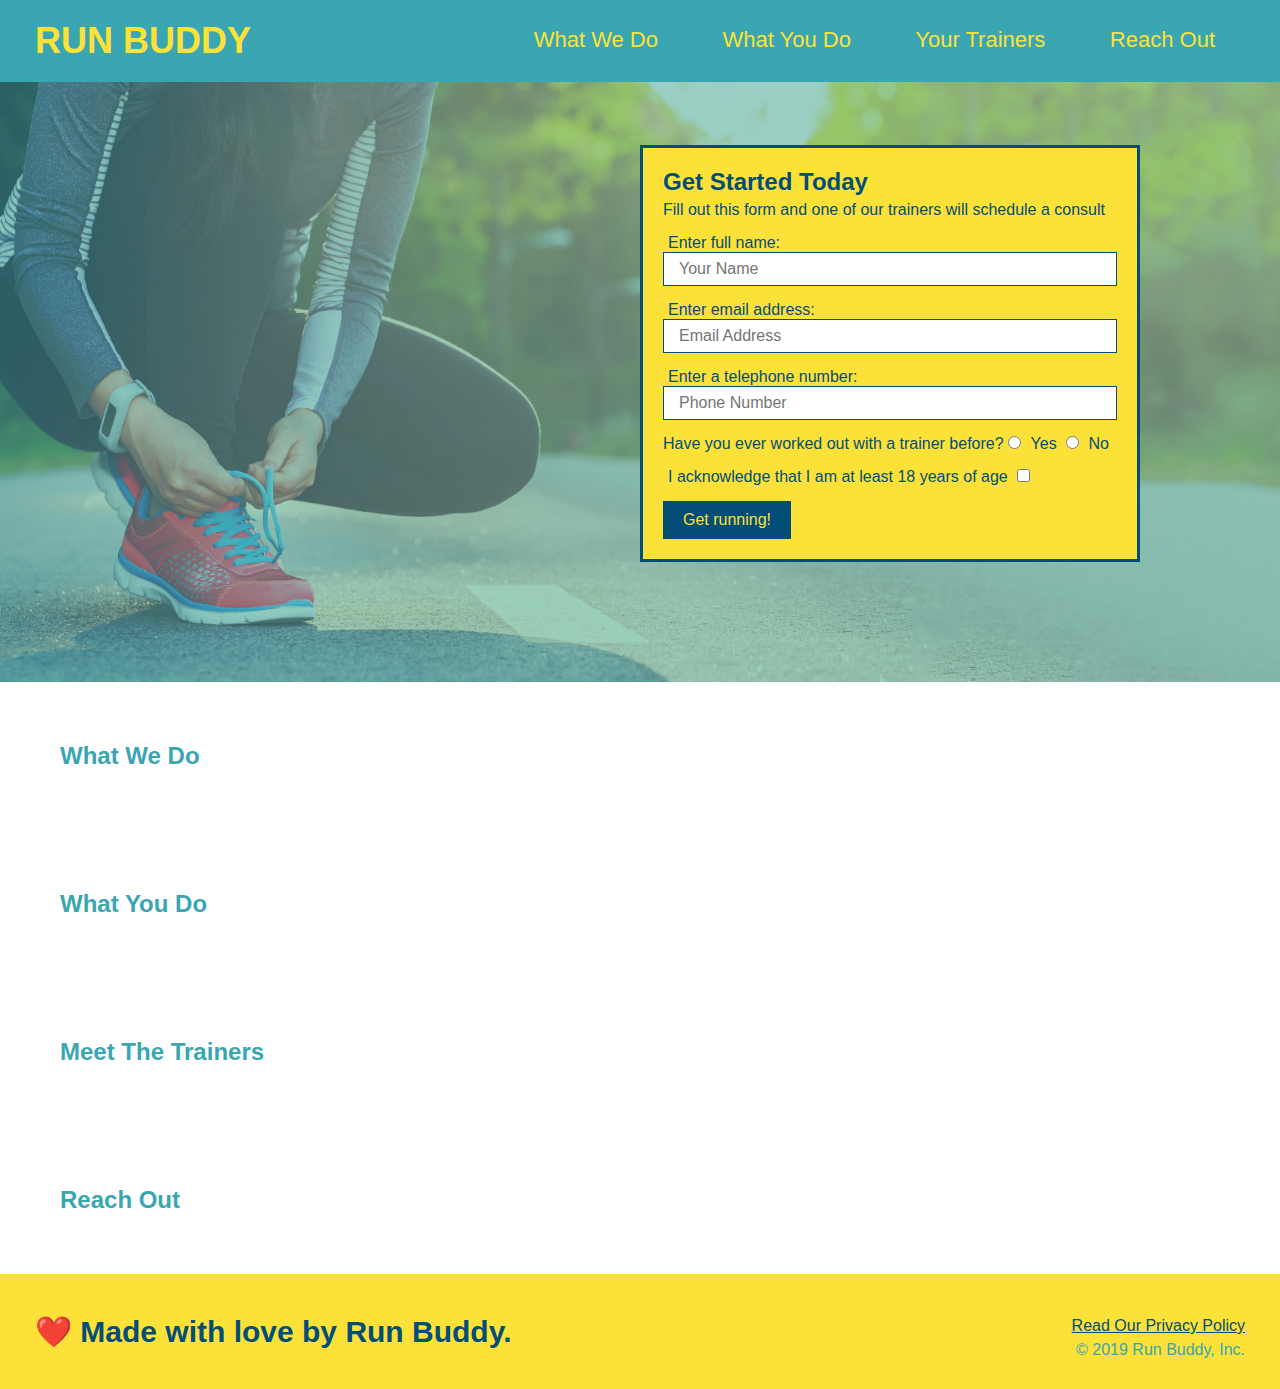
==== index.html @ ac11c727 "hero done" ====
<!DOCTYPE html>
<html lang="en">
    <head>
        <link rel="stylesheet" href="./assets/css/style.css" />
        <meta charset="UTF-8" />
        <title>Run Buddy</title>
    </head>
    <body>
        <header>
        <h1>RUN BUDDY</h1>
        <nav>

       

        <ul>
            <!--List item element-->
            <li>
                <!-- Anchor Element-->
                <a href="#what-we-do">What We Do</a>
            </li>
            <li>
                <a href="what-you-do">What You Do</a>
            </li>
            <li>
                <a href="#your-trainers">Your Trainers</a>
            </li>
            <li>
                <a href="#reach-out">Reach Out</a>
            </li>
        </ul>


        </nav>
        </header>

<!-- hero/jumbo -->
        <section class="hero">

         <div class="hero-form">

                
                <form>
                    <h3>Get Started Today</h3>
                <p>Fill out this form and one of our trainers will schedule a consult</p>


                    <label for="name">Enter full name:</label>
                    <input type="text" placeholder="Your Name" name="name" id="name" class="form-input" />
                    <label for="email">Enter email address:</label>
                    <input type="email" placeholder="Email Address" name="email" id="email" class="form-input"/>
                    <label for="phone">Enter a telephone number:</label>
                    <input type="tel" placeholder="Phone Number" name="phone" id="phone" class="form-input"/>
                <p>
                    Have you ever worked out with a trainer before?
                    <input type="radio" name="trainer-confirm" id="trainer-yes" />
                    <label for="trainer-yes">Yes</label>
                    <input type="radio" name="trainer-confirm" id="trainer-no" />
                    <label for="trainer-no">No</label>
                   
                </p>

                <p>
                    <label for="trainer-checkbox">
                        I acknowledge that I am at least 18 years of age

                    </label>
                    <input type="checkbox" name="trainer-confirm" id="trainer-checkbox" />
                    
                </p>
                <button type="submit">
                    Get running!
                </button>
            </form>
            </div>
        
        </section>
        <!--end hero-->

        <!--what we do section-->
        <section>
            <h2>What We Do</h2>
        </section>

        <!--what you do section-->
        <section>
            <h2>What You Do </h2>
        </section>

        <!--Meet the trainers section-->
        <section>
            <h2>Meet The Trainers</h2>
        </section>

        <!--Reach out section -->
        <section>
            <h2>Reach Out</h2>
        </section>
    </body>






<!--footer-->
<footer>
    <h2> ❤️ Made with love by Run Buddy. </h2>
    
    <div><a href="#">Read Our Privacy Policy</a> <br />
    &copy; 2019 Run Buddy, Inc.
    </div>

</footer>

</html>
---- assets/css/style.css ----
* {
    margin: 0;
    padding: 0;
    box-sizing: border-box;
}

body {
    font-family: Helvetica, Arial, sans-serif;
    color: #39a6b2
    /*im a css comment*/

  }

  /* header vibes*/ 

  header { 
      padding: 20px 35px;
      background-color: #39a6b2;
  }

  header h1{
      font-weight: bold;
      font-size: 36px;
      color: #fce138;
      display: inline;
      margin: 0;
  }

  header a {
    text-decoration: none;  
    color: #fce138;
    
  }

 header nav {
     float: right;
     margin: 7px 0;

 }

 header nav ul li {
     display: inline;
 }

 header nav ul li a {
     margin: 0 30px;
     font-weight: lighter;
     font-size: 22px;
 }

 footer {
     background: #fce138;
     width: 100%;
     padding: 40px 35px;

 }
 
 footer h2 {
     display: inline;
     color: #024e76;
     font-size: 30px;
     margin: 0;

 }

 footer div {
     float: right;
     line-height: 1.5;
     text-align: right;

 }

footer a {
    color: #024e76;
}

section {
    padding: 60px;

    
}

/* hero style */

.hero {
    background-image: url("../images/hero-bg.jpeg");
    height: 600px;
    background-size: cover;
    background-position: center;
    position: relative;
    
}

/* hero style end */

.hero form{
    background-color: #fce138;
    padding: 20px;
    width: 500px;
    color: #024e76;
    border: solid 3px #024e76;
    position: absolute;
    bottom: 120px;
    right: 140px;
}

.hero form p{
    margin: 5px 0 15px 0;
}

.hero form h3 {
    font-size: 24px;
    margin: 0;
}

.form-input {
    border: 1px solid #024e76;
    display: block;
    padding: 7px 15px;
    font-size: 16px;
    color:#024e76;
    width: 100%;
    margin-bottom: 15px;
}

.hero-form label {
    margin: 0 5px;


}

.hero-form button {
    color: #fce138;
    background-color: #024e76;
    border: none;
    padding: 10px 20px;
    font-size: 16px;

}

/* hero styles end*/
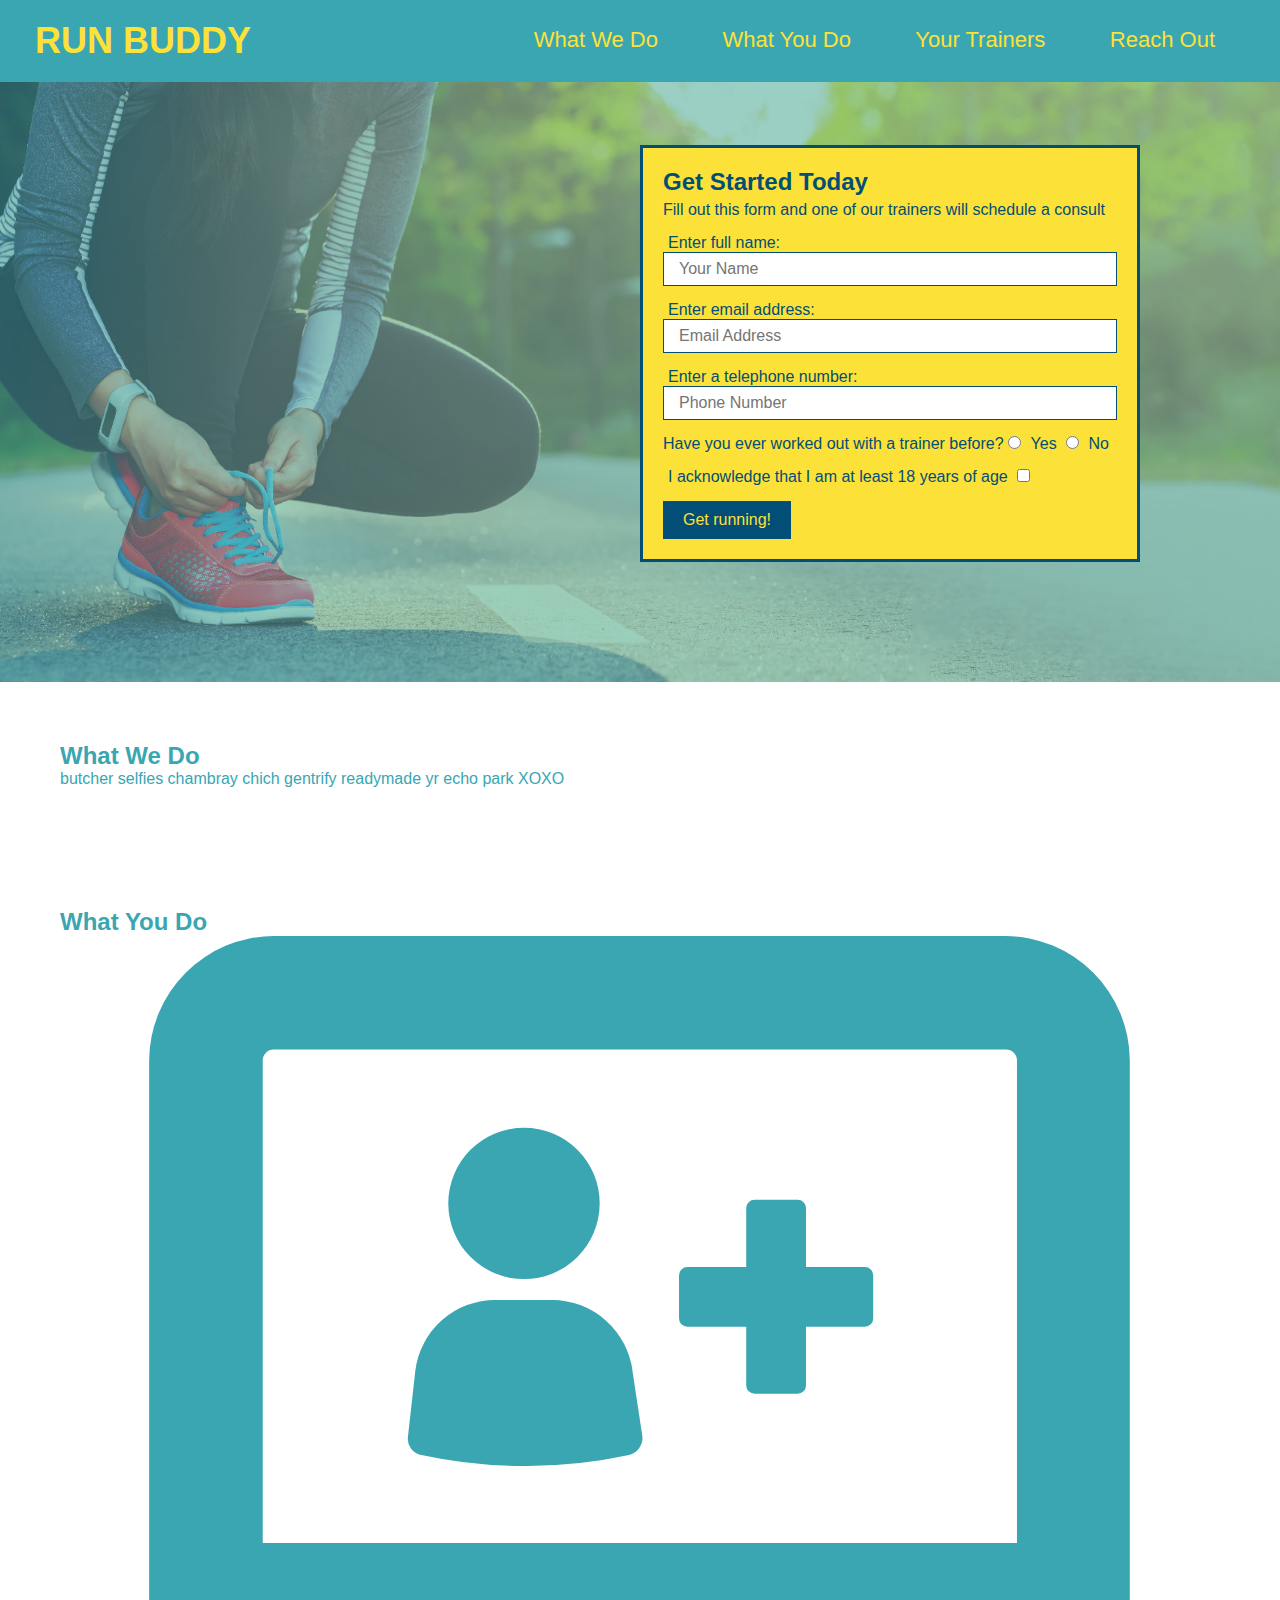
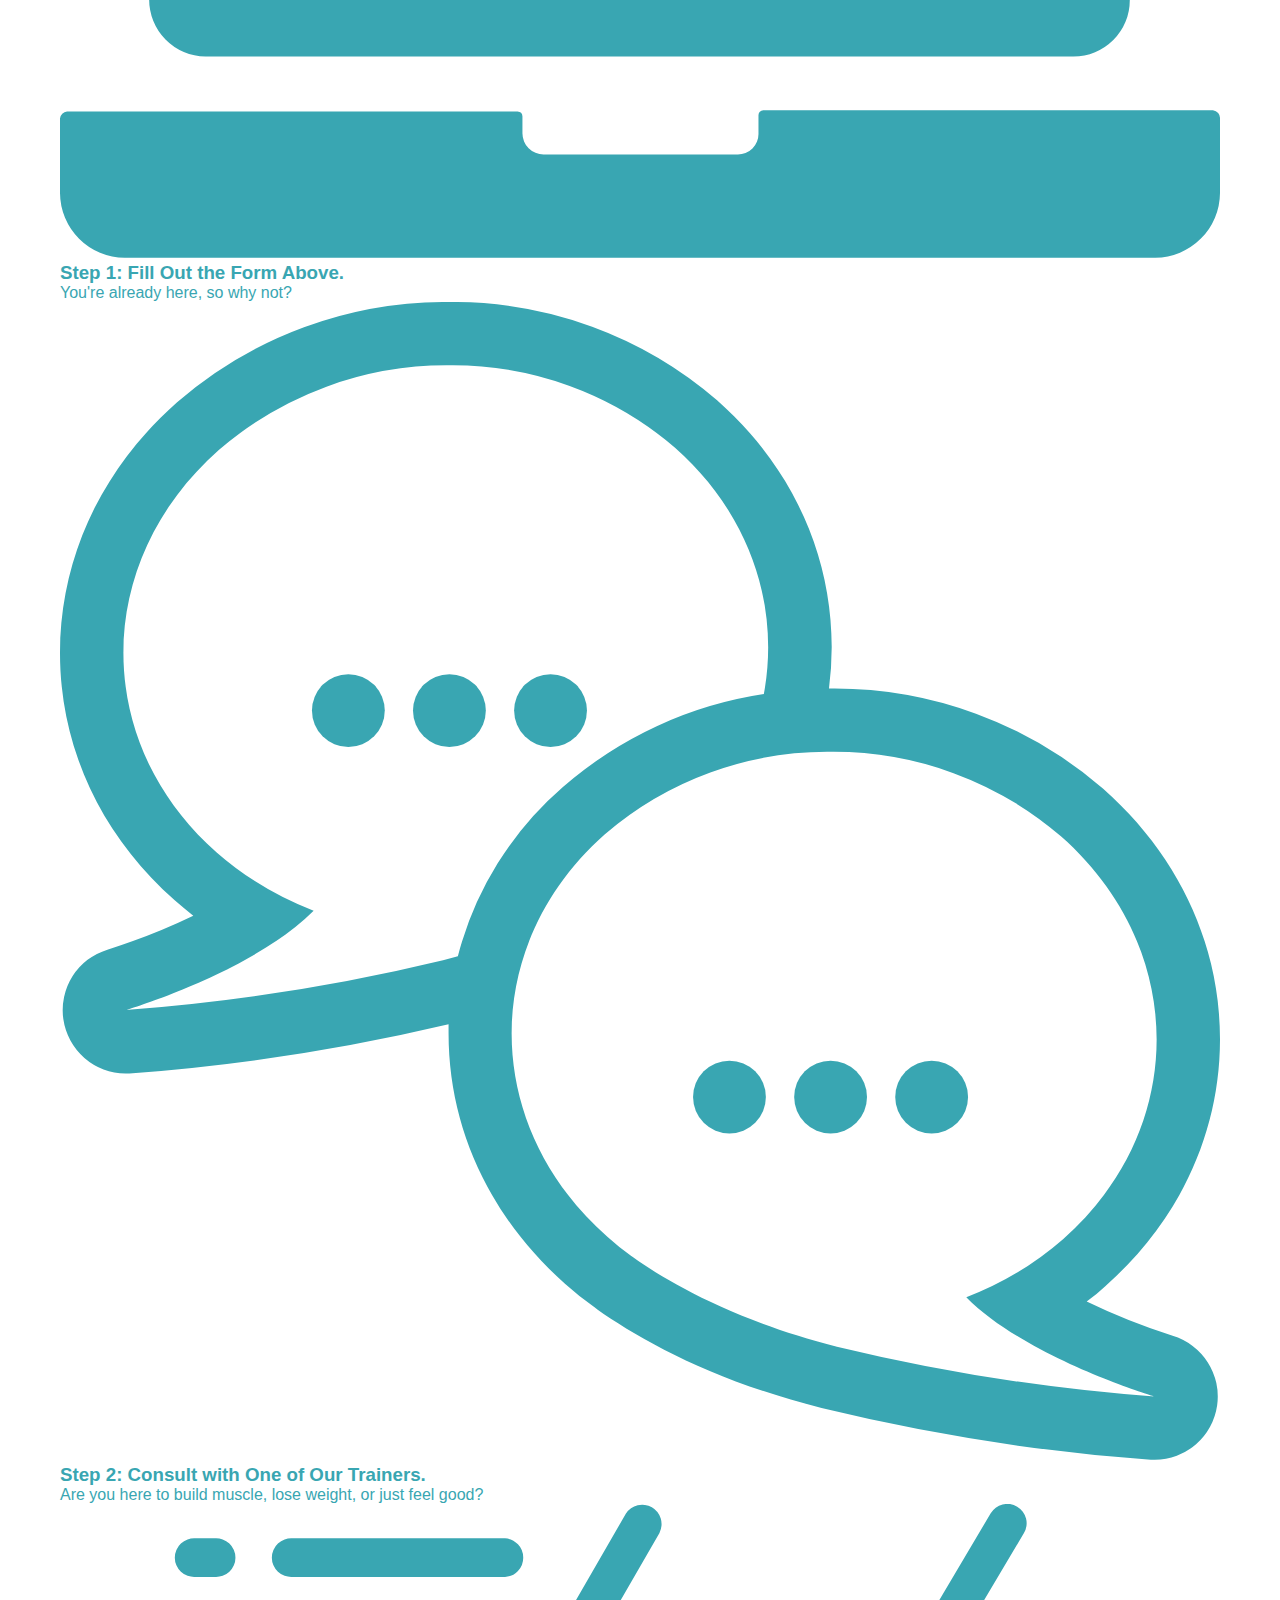
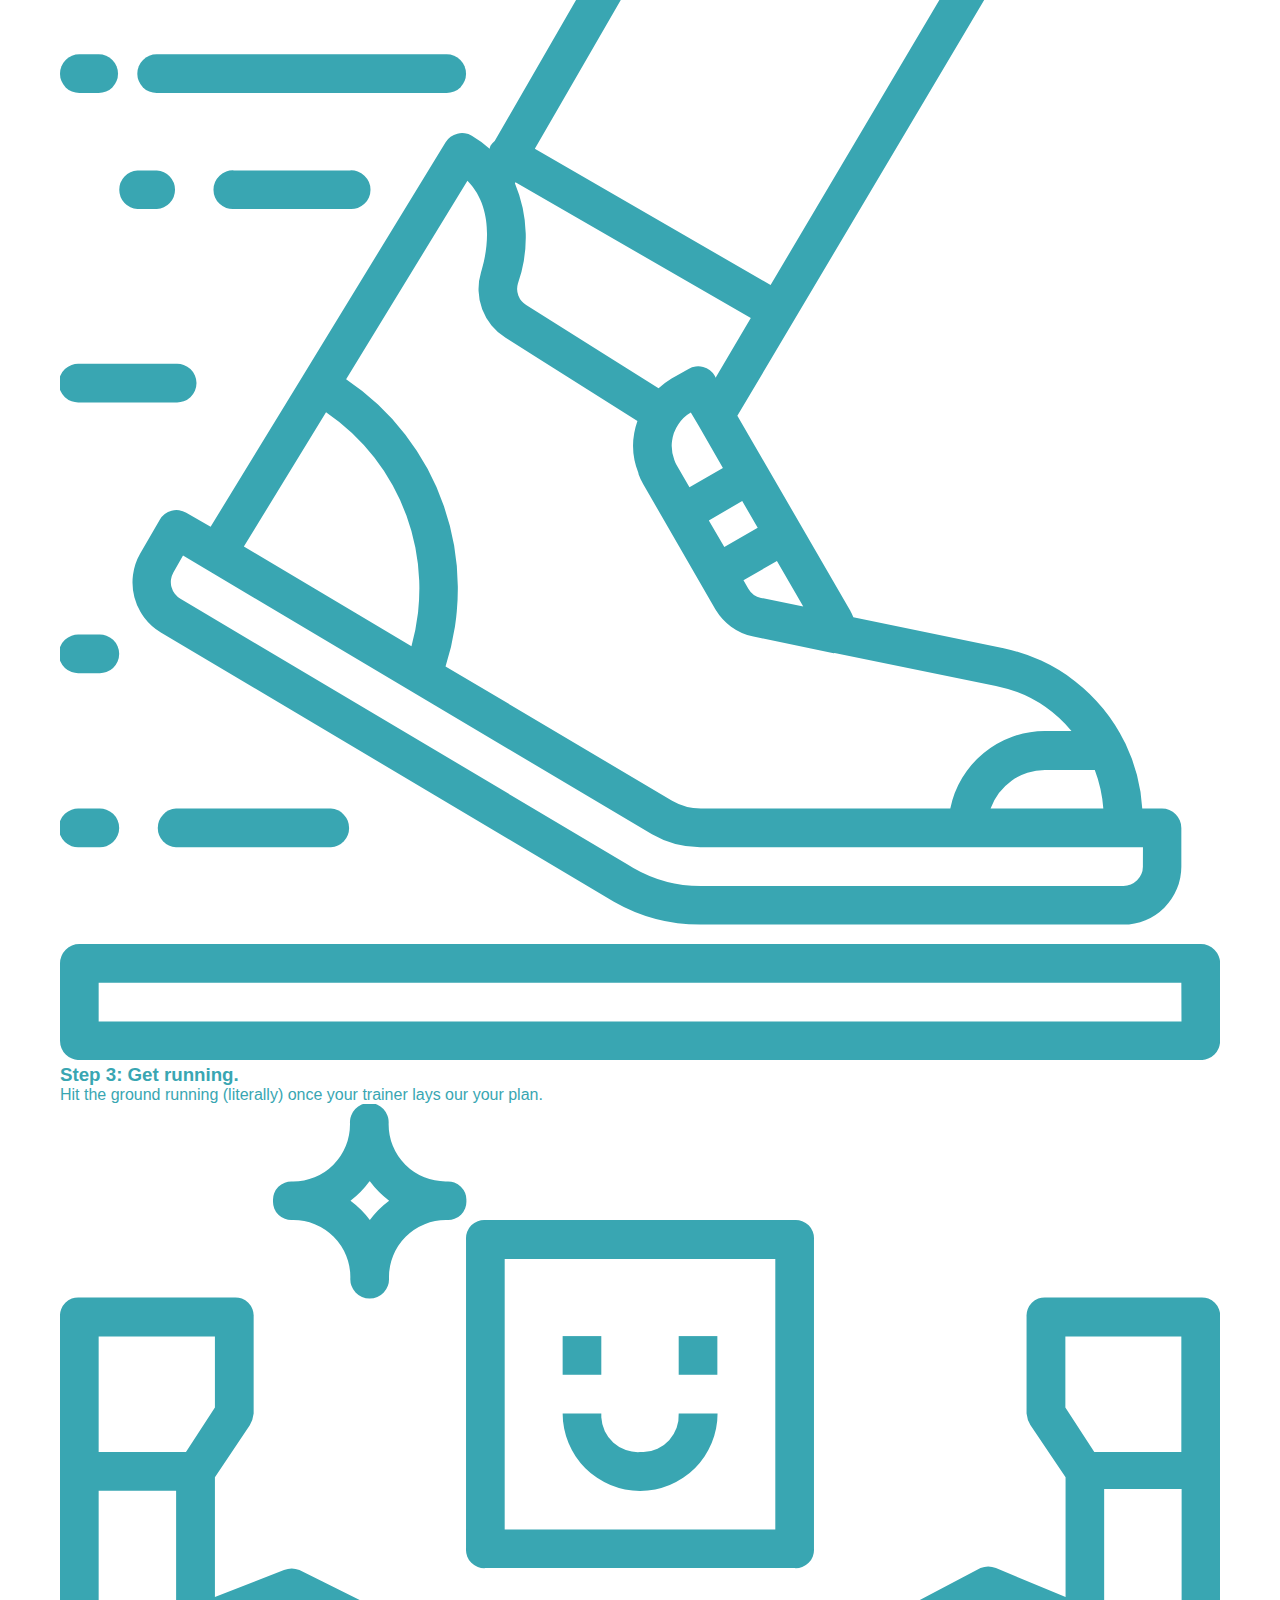
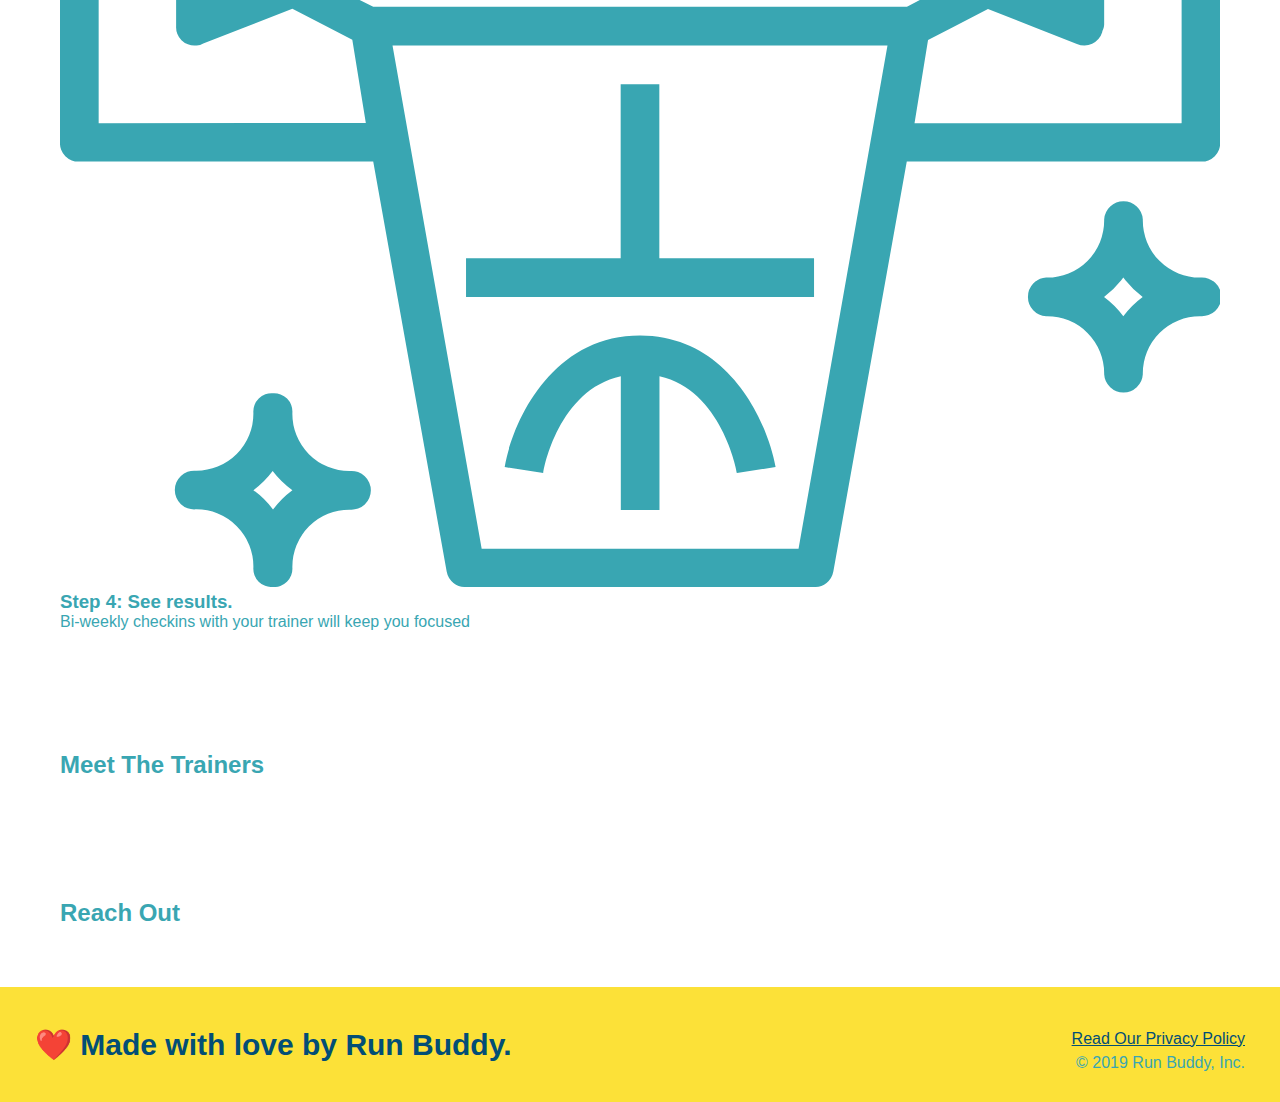
==== commit 6d2aef2a: "add images etc" ====
--- a/index.html
+++ b/index.html
@@ -19,7 +19,7 @@
                 <a href="#what-we-do">What We Do</a>
             </li>
             <li>
-                <a href="what-you-do">What You Do</a>
+                <a href="#what-you-do">What You Do</a>
             </li>
             <li>
                 <a href="#your-trainers">Your Trainers</a>
@@ -77,13 +77,43 @@
         <!--end hero-->
 
         <!--what we do section-->
-        <section>
+        <section id="what-we-do">
             <h2>What We Do</h2>
+            <p>
+                butcher selfies chambray chich gentrify readymade yr echo park XOXO
+            </p>
         </section>
 
         <!--what you do section-->
-        <section>
+        <section id="what-you-do">
             <h2>What You Do </h2>
+        <div>
+            <img src="assets/images/01-04-svgs/step-1.svg"/>
+            <h3>Step 1: Fill Out the Form Above.</h3>
+            <p>You're already here, so why not?</p>
+        </div>
+
+        <div>
+            <img src="./assets/images/01-04-svgs/step-2.svg"/>
+            <h3>Step 2: Consult with One of Our Trainers.</h3>
+            <p>Are you here to build muscle, lose weight, or just feel good?</p>
+
+        </div>
+        
+        <div>
+            <img src="./assets/images/01-04-svgs/step-3.svg"/>
+            <h3>Step 3: Get running.</h3>
+            <p>Hit the ground running (literally) once your trainer lays our your plan.</p>
+        </div>
+
+        <div>
+            <img src="./assets/images/01-04-svgs/step-4.svg"/>
+            <h3>Step 4: See results.</h3>
+            <p>Bi-weekly checkins with your trainer will keep you focused</p>
+        </div>
+
+
+
         </section>
 
         <!--Meet the trainers section-->
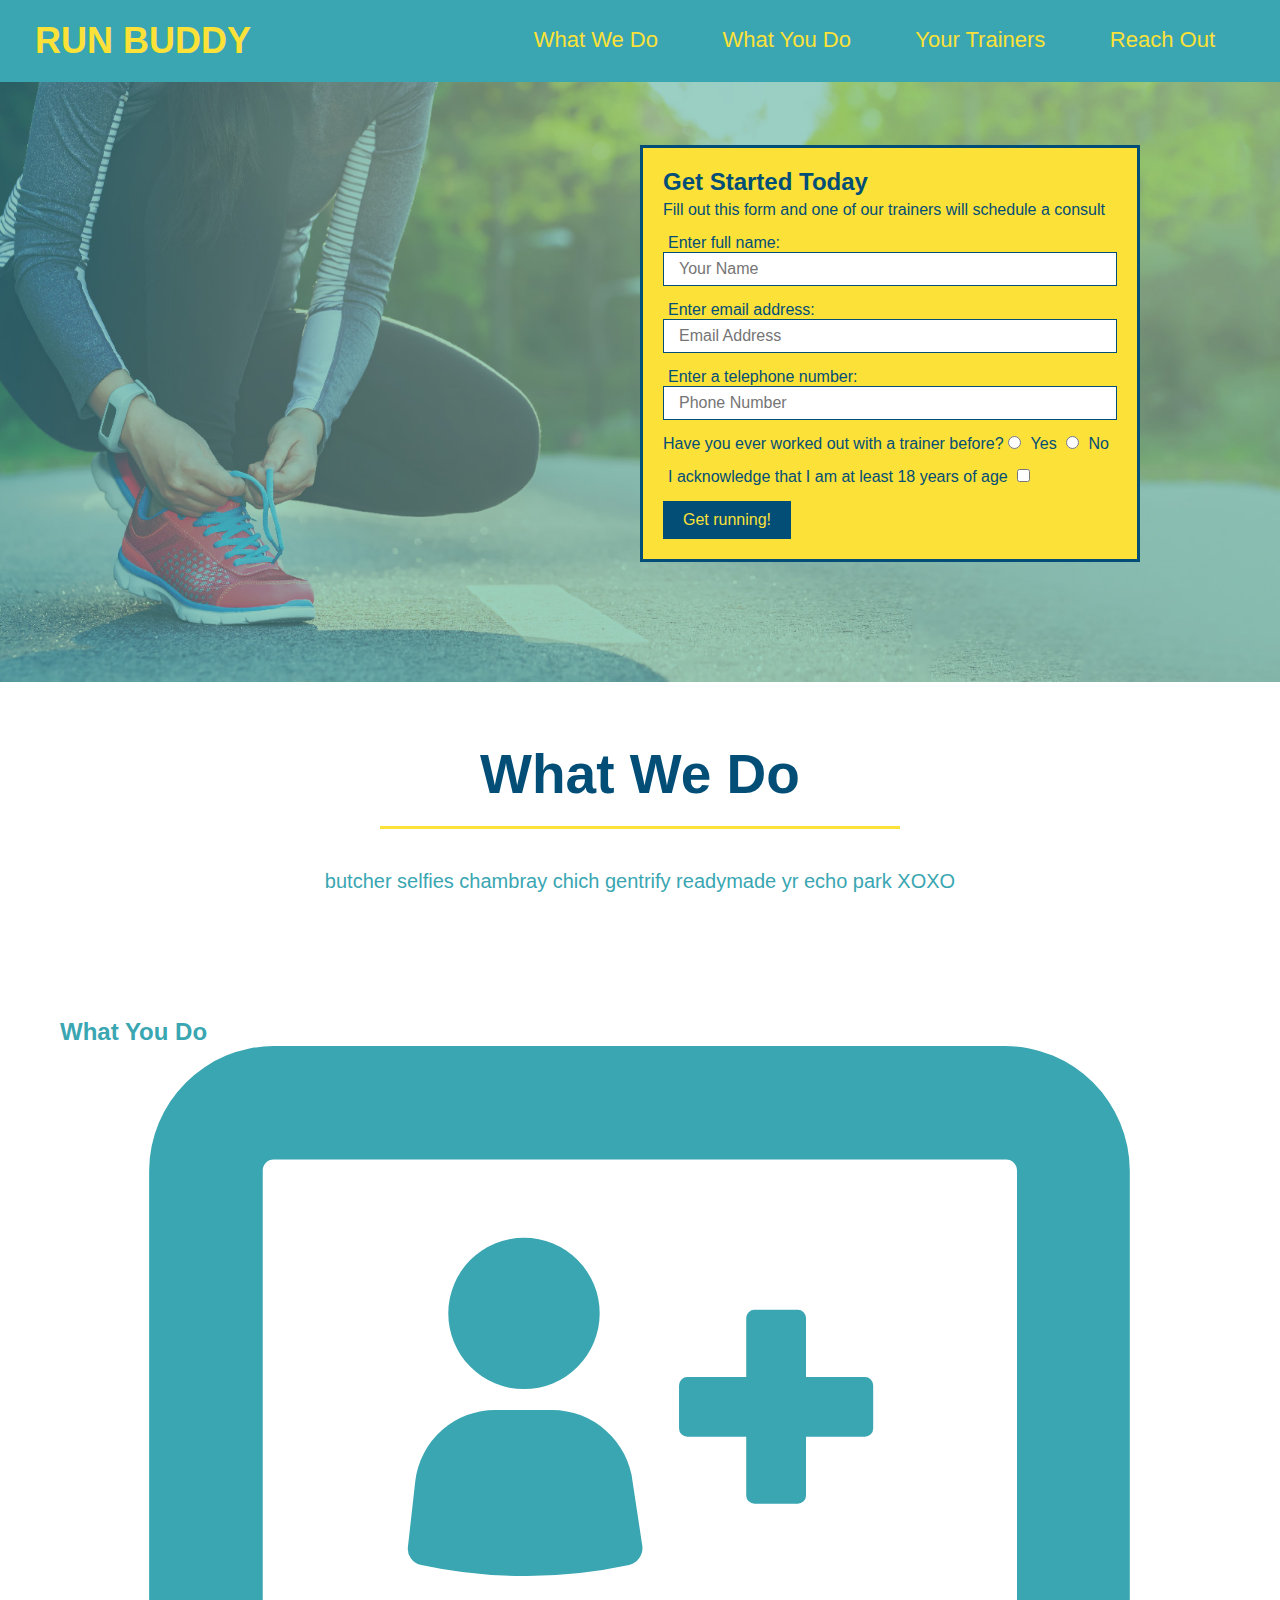
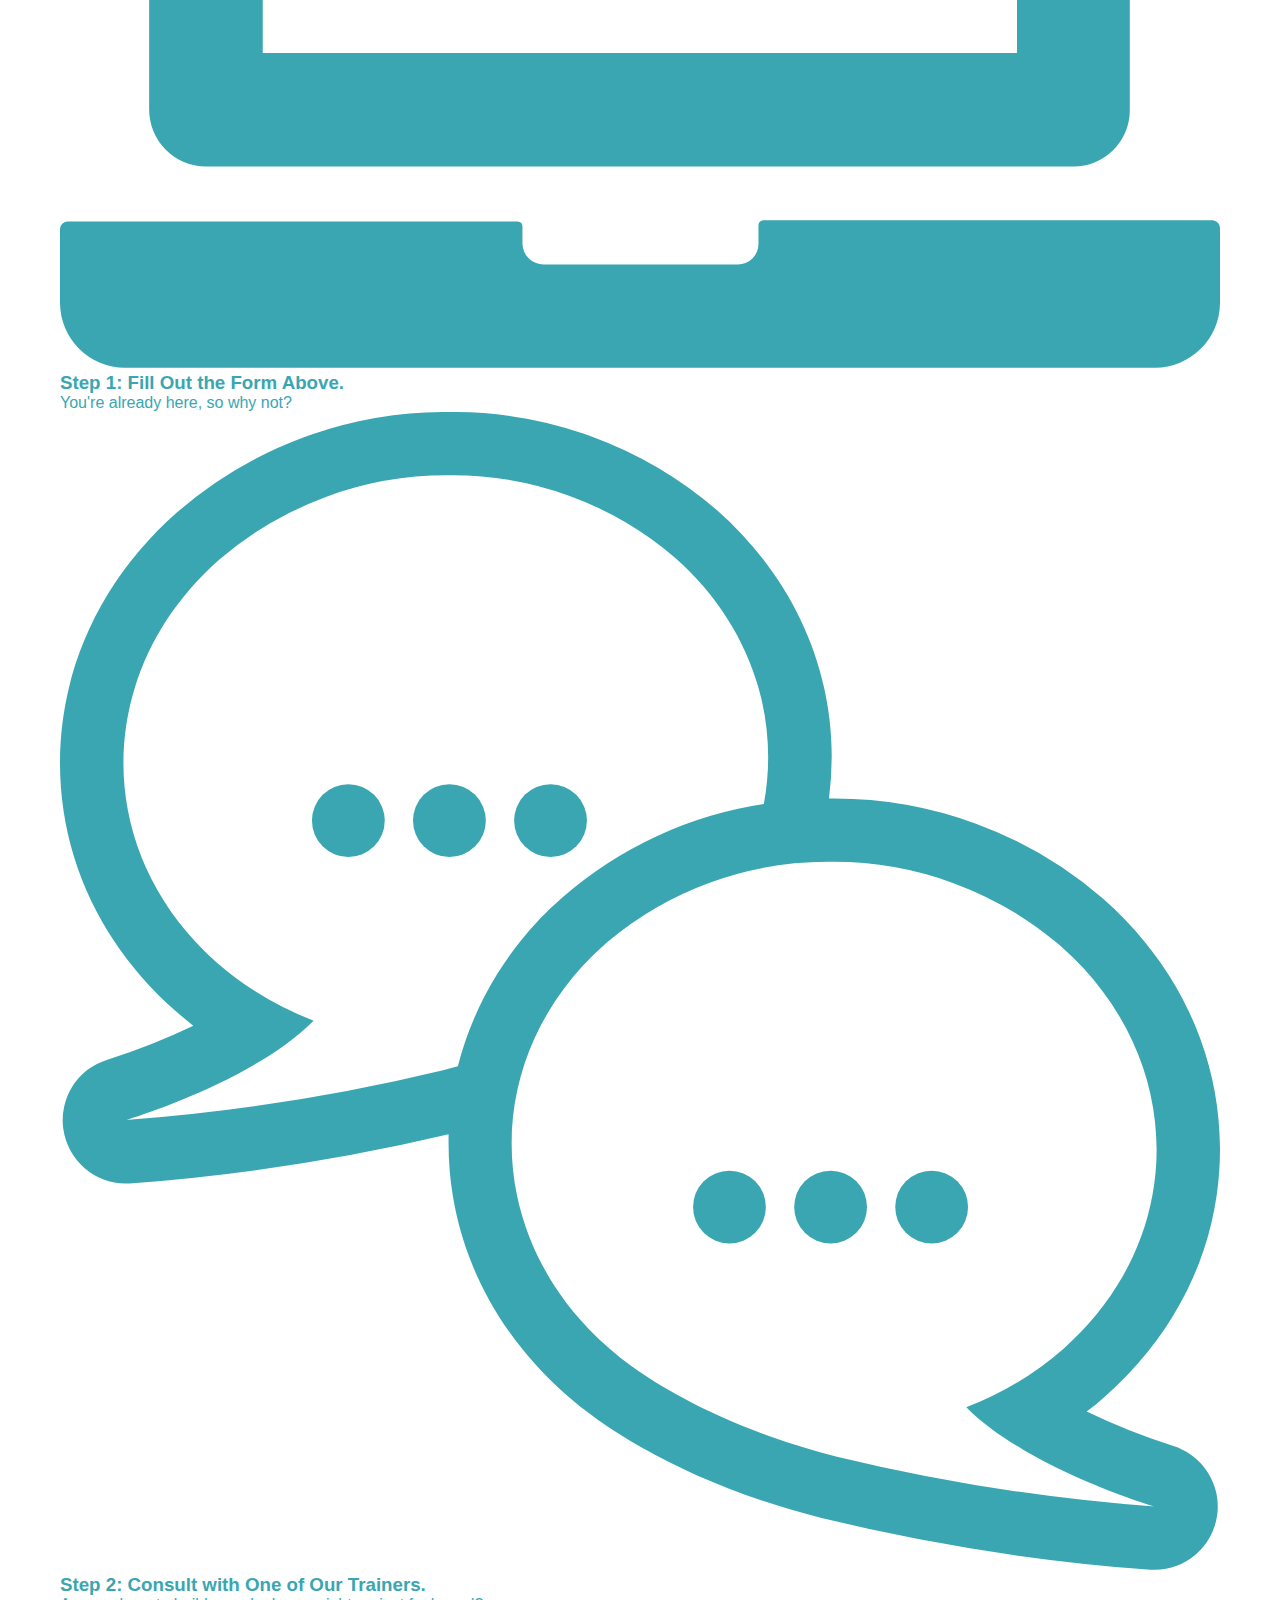
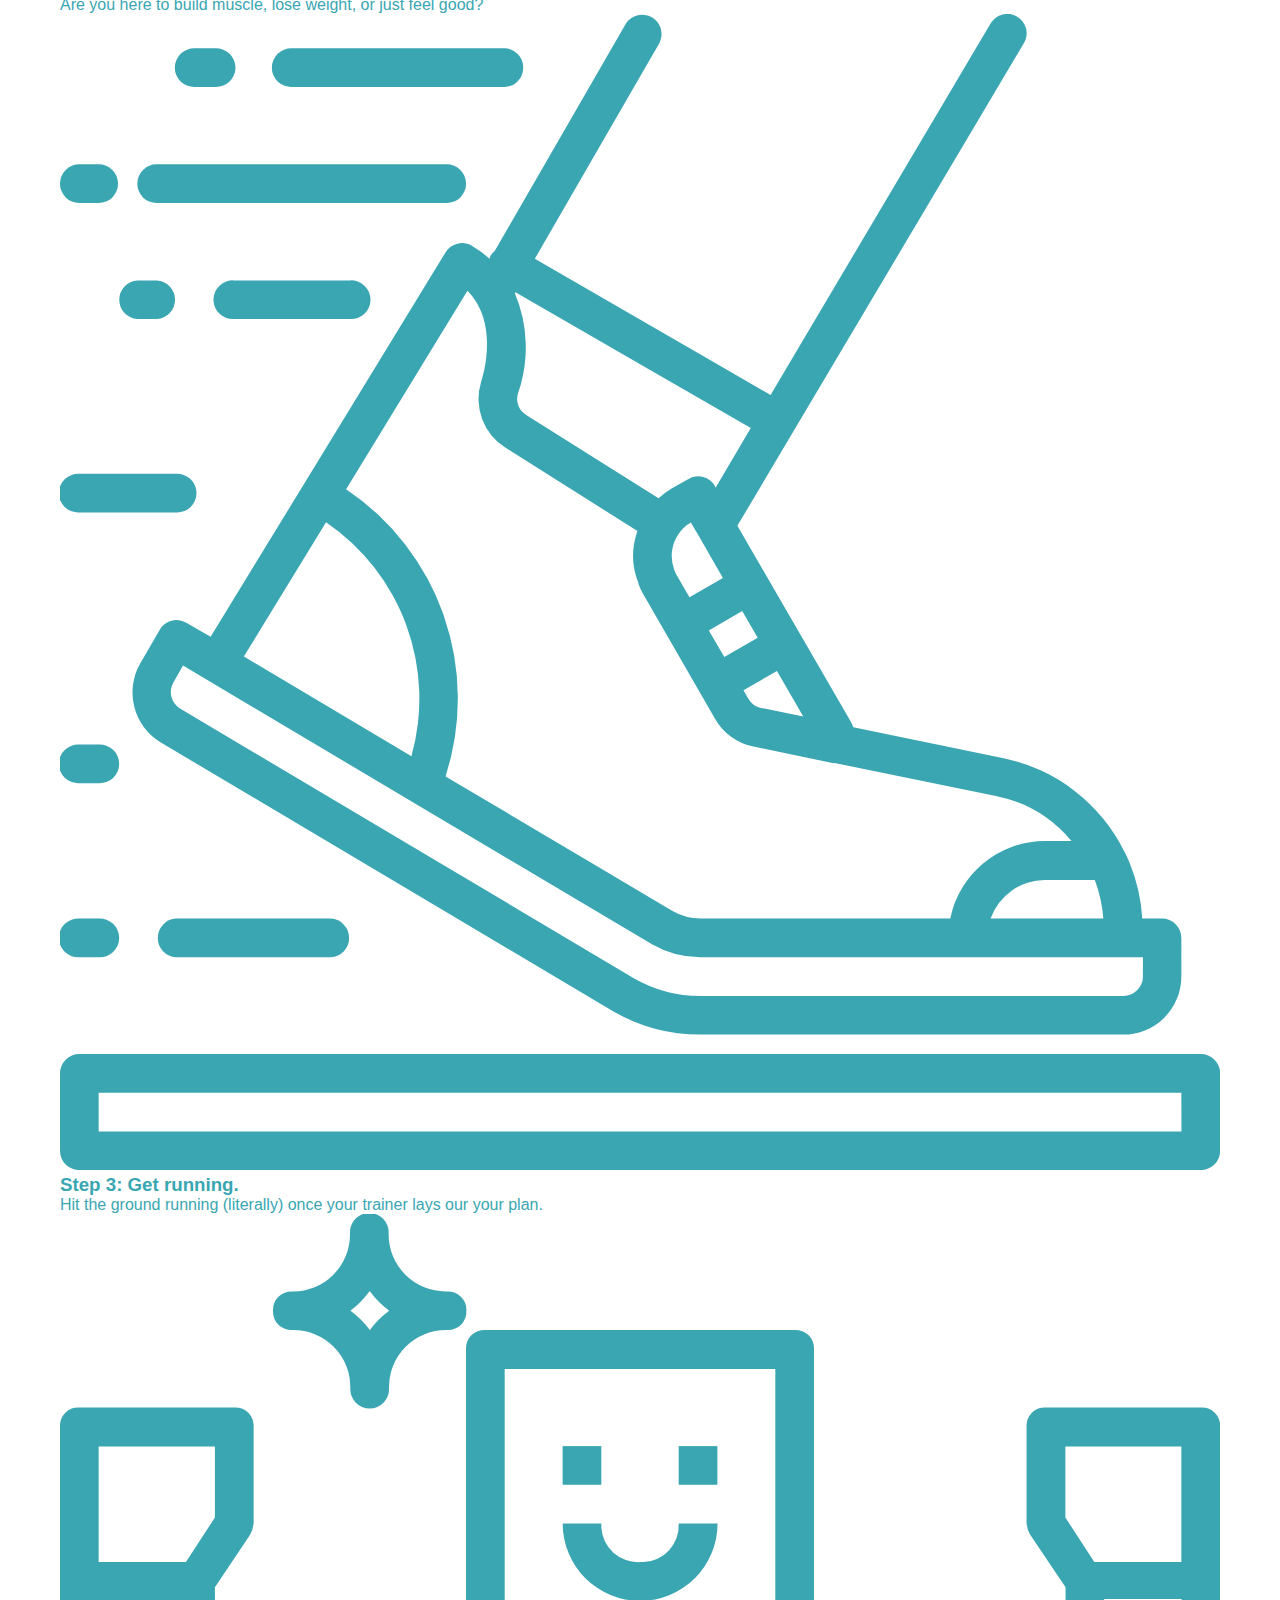
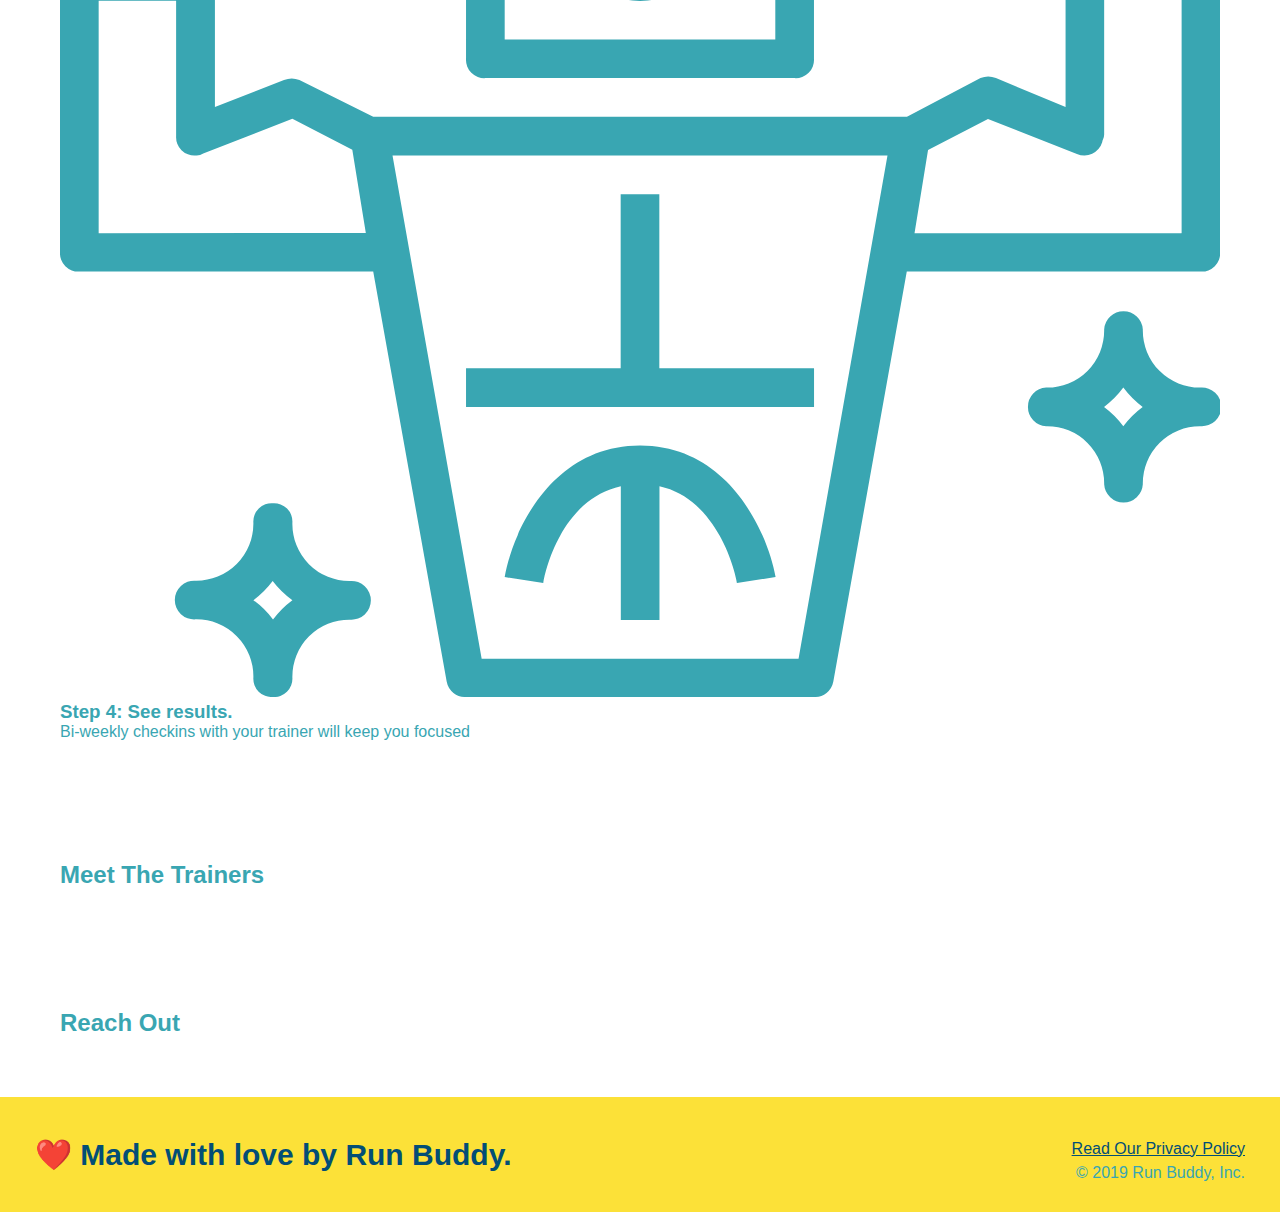
==== commit 8e812e0d: "style what we do" ====
--- a/index.html
+++ b/index.html
@@ -77,7 +77,7 @@
         <!--end hero-->
 
         <!--what we do section-->
-        <section id="what-we-do">
+        <section id="what-we-do" class="intro">
             <h2>What We Do</h2>
             <p>
                 butcher selfies chambray chich gentrify readymade yr echo park XOXO
--- a/assets/css/style.css
+++ b/assets/css/style.css
@@ -138,4 +138,27 @@
 
 }
 
-/* hero styles end*/+
+/* hero styles end*/
+
+.intro {
+    text-align: center;
+}
+
+.intro h2 {
+    display: inline-block;
+    font-size: 55px;
+    color: #024e76;
+    margin-bottom: 35px;
+    padding: 0 100px 20px 100px;
+    border-bottom: 3px solid;
+    border-color: #fce138;
+}
+
+.intro p{
+    line-height: 1.7;
+    color: #39a6b2;
+    width: 80%;
+    font-size: 20px;
+    margin: 0 auto;
+}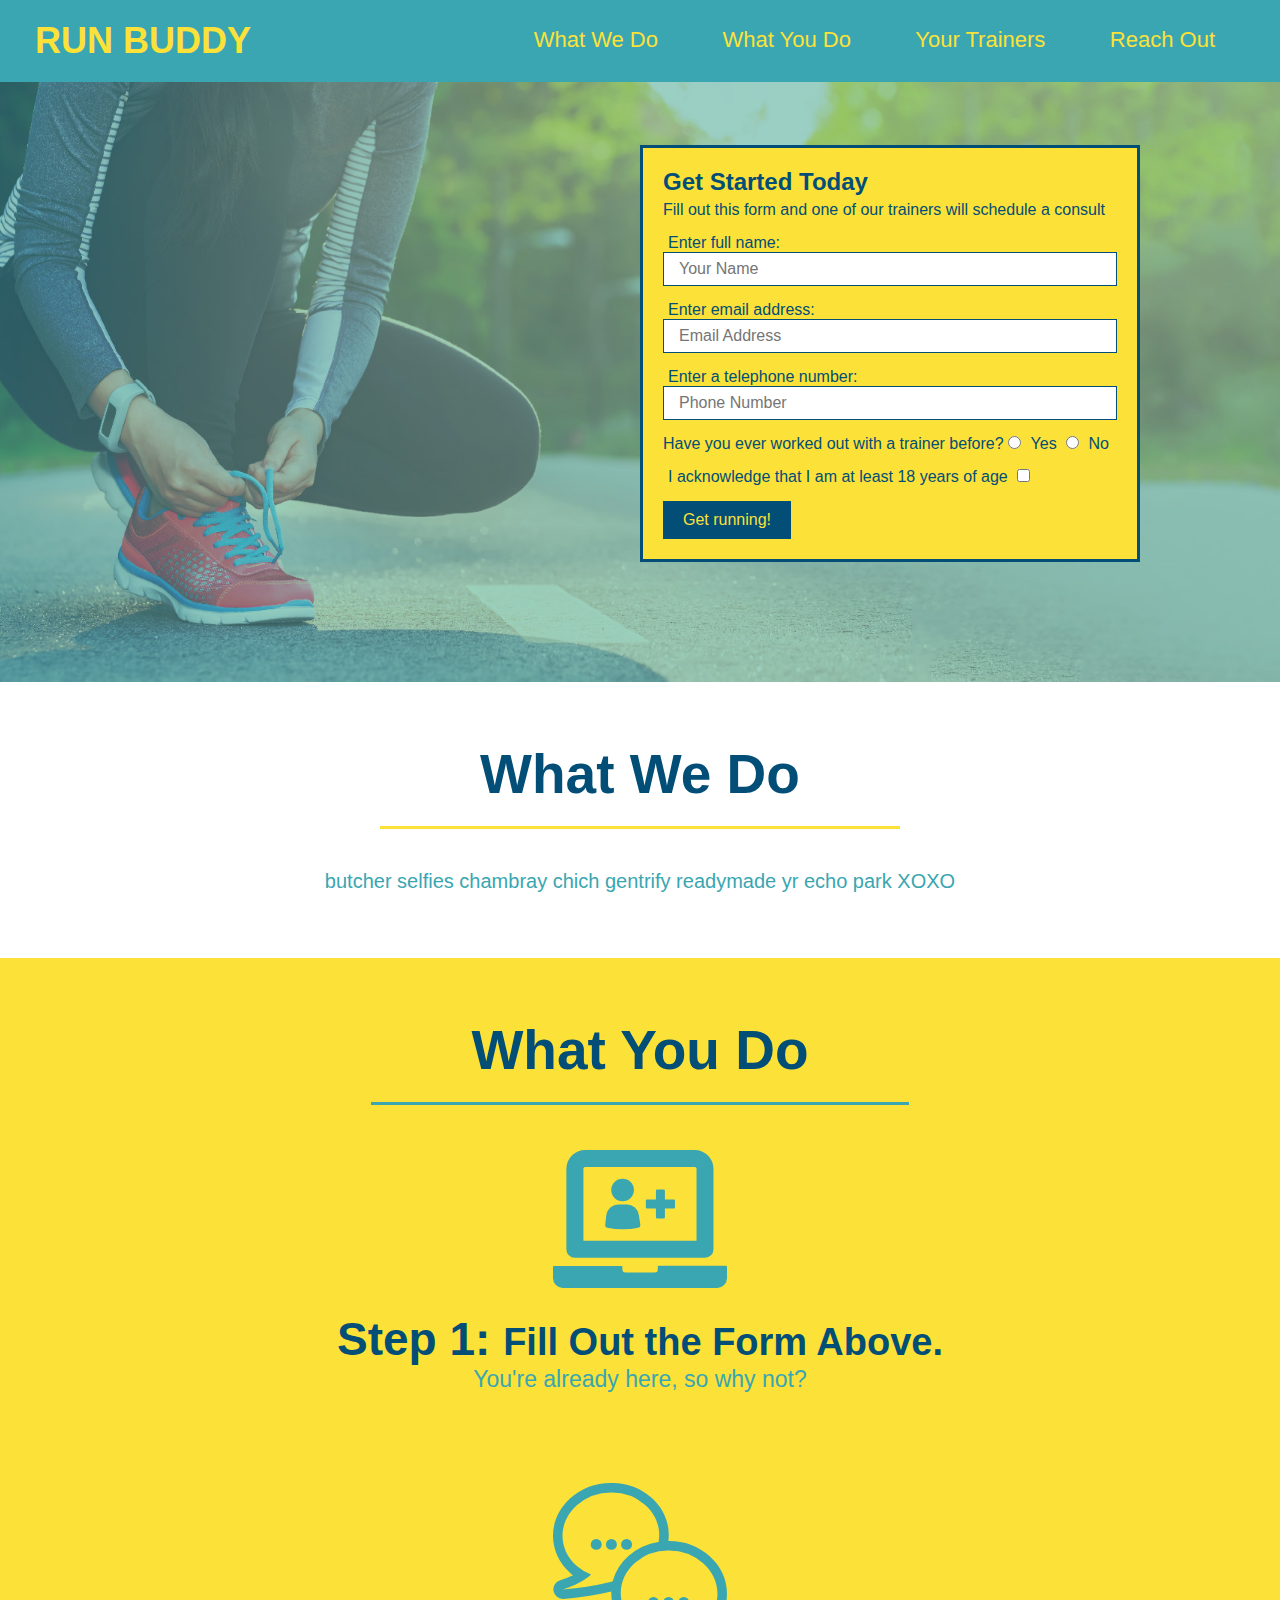
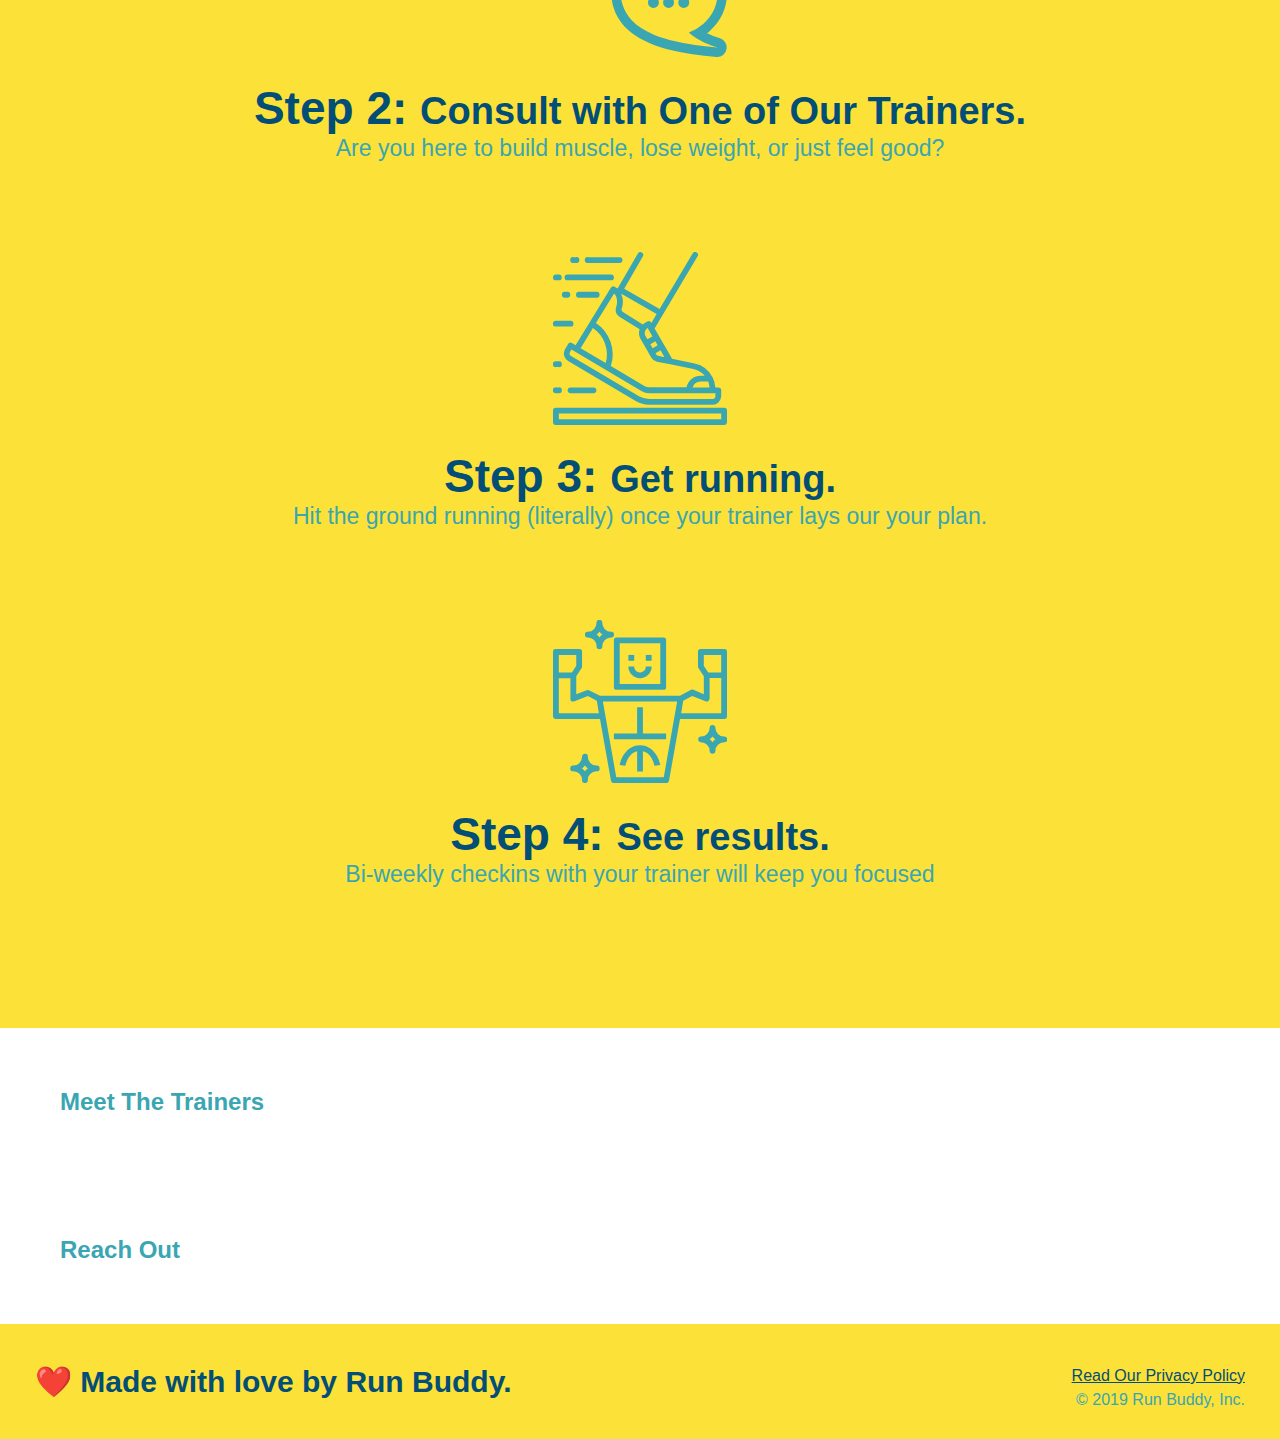
==== commit 751a8ff7: "style what you do" ====
--- a/index.html
+++ b/index.html
@@ -78,37 +78,37 @@
 
         <!--what we do section-->
         <section id="what-we-do" class="intro">
-            <h2>What We Do</h2>
+            <h2 class="section-title primary-border">What We Do</h2>
             <p>
                 butcher selfies chambray chich gentrify readymade yr echo park XOXO
             </p>
         </section>
 
         <!--what you do section-->
-        <section id="what-you-do">
-            <h2>What You Do </h2>
+        <section id="what-you-do" class="steps">
+            <h2 class="section-title secondary-border">What You Do</h2>
         <div>
             <img src="assets/images/01-04-svgs/step-1.svg"/>
-            <h3>Step 1: Fill Out the Form Above.</h3>
+            <h3>Step 1: <span> Fill Out the Form Above.</span></h3>
             <p>You're already here, so why not?</p>
         </div>
 
         <div>
             <img src="./assets/images/01-04-svgs/step-2.svg"/>
-            <h3>Step 2: Consult with One of Our Trainers.</h3>
+            <h3>Step 2: <span>Consult with One of Our Trainers.</span></h3>
             <p>Are you here to build muscle, lose weight, or just feel good?</p>
 
         </div>
         
         <div>
             <img src="./assets/images/01-04-svgs/step-3.svg"/>
-            <h3>Step 3: Get running.</h3>
+            <h3>Step 3: <span>Get running.</span></h3>
             <p>Hit the ground running (literally) once your trainer lays our your plan.</p>
         </div>
 
         <div>
             <img src="./assets/images/01-04-svgs/step-4.svg"/>
-            <h3>Step 4: See results.</h3>
+            <h3>Step 4: <span>See results.</span></h3>
             <p>Bi-weekly checkins with your trainer will keep you focused</p>
         </div>
 
--- a/assets/css/style.css
+++ b/assets/css/style.css
@@ -146,13 +146,6 @@
 }
 
 .intro h2 {
-    display: inline-block;
-    font-size: 55px;
-    color: #024e76;
-    margin-bottom: 35px;
-    padding: 0 100px 20px 100px;
-    border-bottom: 3px solid;
-    border-color: #fce138;
 }
 
 .intro p{
@@ -161,4 +154,55 @@
     width: 80%;
     font-size: 20px;
     margin: 0 auto;
+}
+
+.steps {
+    text-align: center;
+    background: #fce138
+}
+
+.steps h2 {
+  
+}
+
+.section-title {
+    
+    font-size: 55px;
+    color:#024e76;
+    margin-bottom: 35px;
+    padding: 0 100px 20px 100px;
+    display: inline-block;
+    border-bottom: 3px solid;
+}
+
+.primary-border {
+    border-color: #fce138;
+}
+
+.secondary-border {
+    border-color: #39a6b2;
+}
+
+.steps div {
+    margin-bottom: 80px;
+}
+
+.steps img {
+    width: 15%;
+    margin: 10px 0;
+}
+
+.steps h3 {
+    color: #024e76;
+    font-size: 46px;
+    margin-top: 10px;
+}
+
+.steps p {
+    color: #39a6b2;
+    font-size: 23px;
+}
+
+.steps span {
+    font-size: 38px;
 }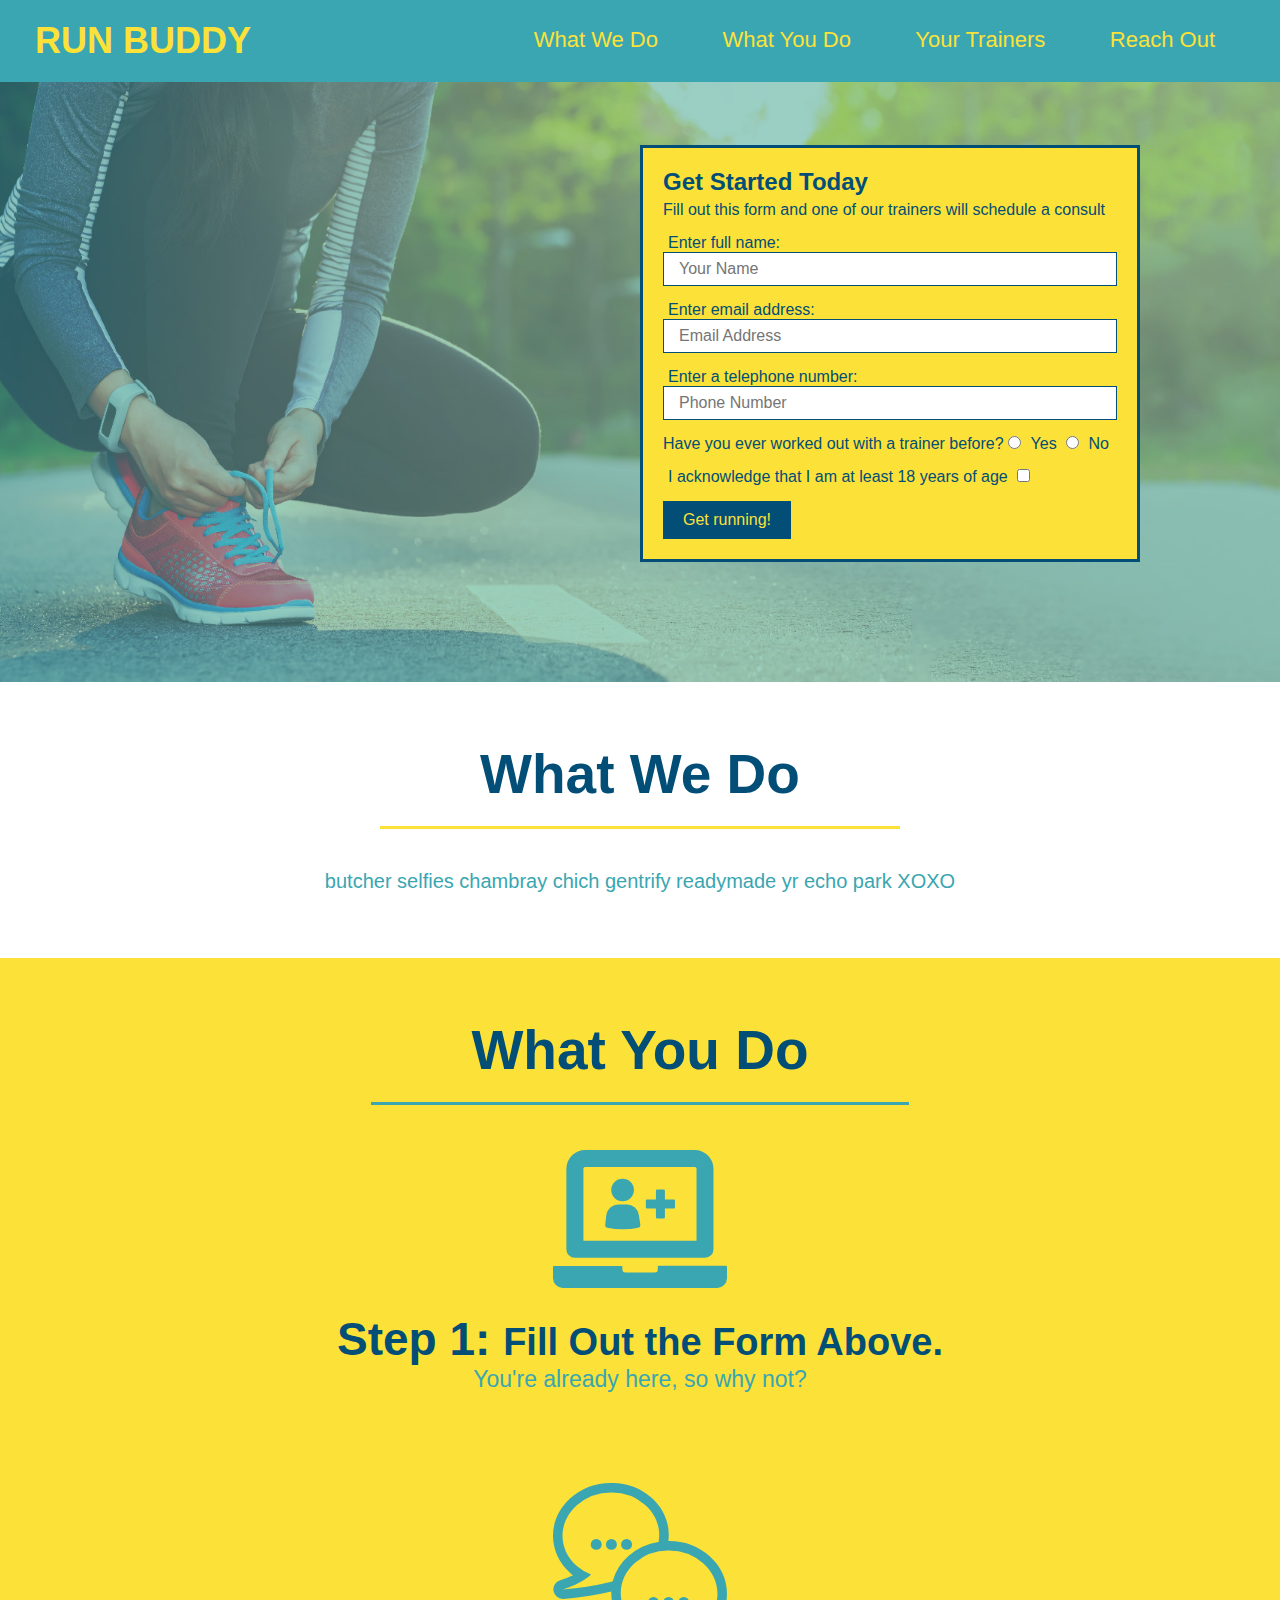
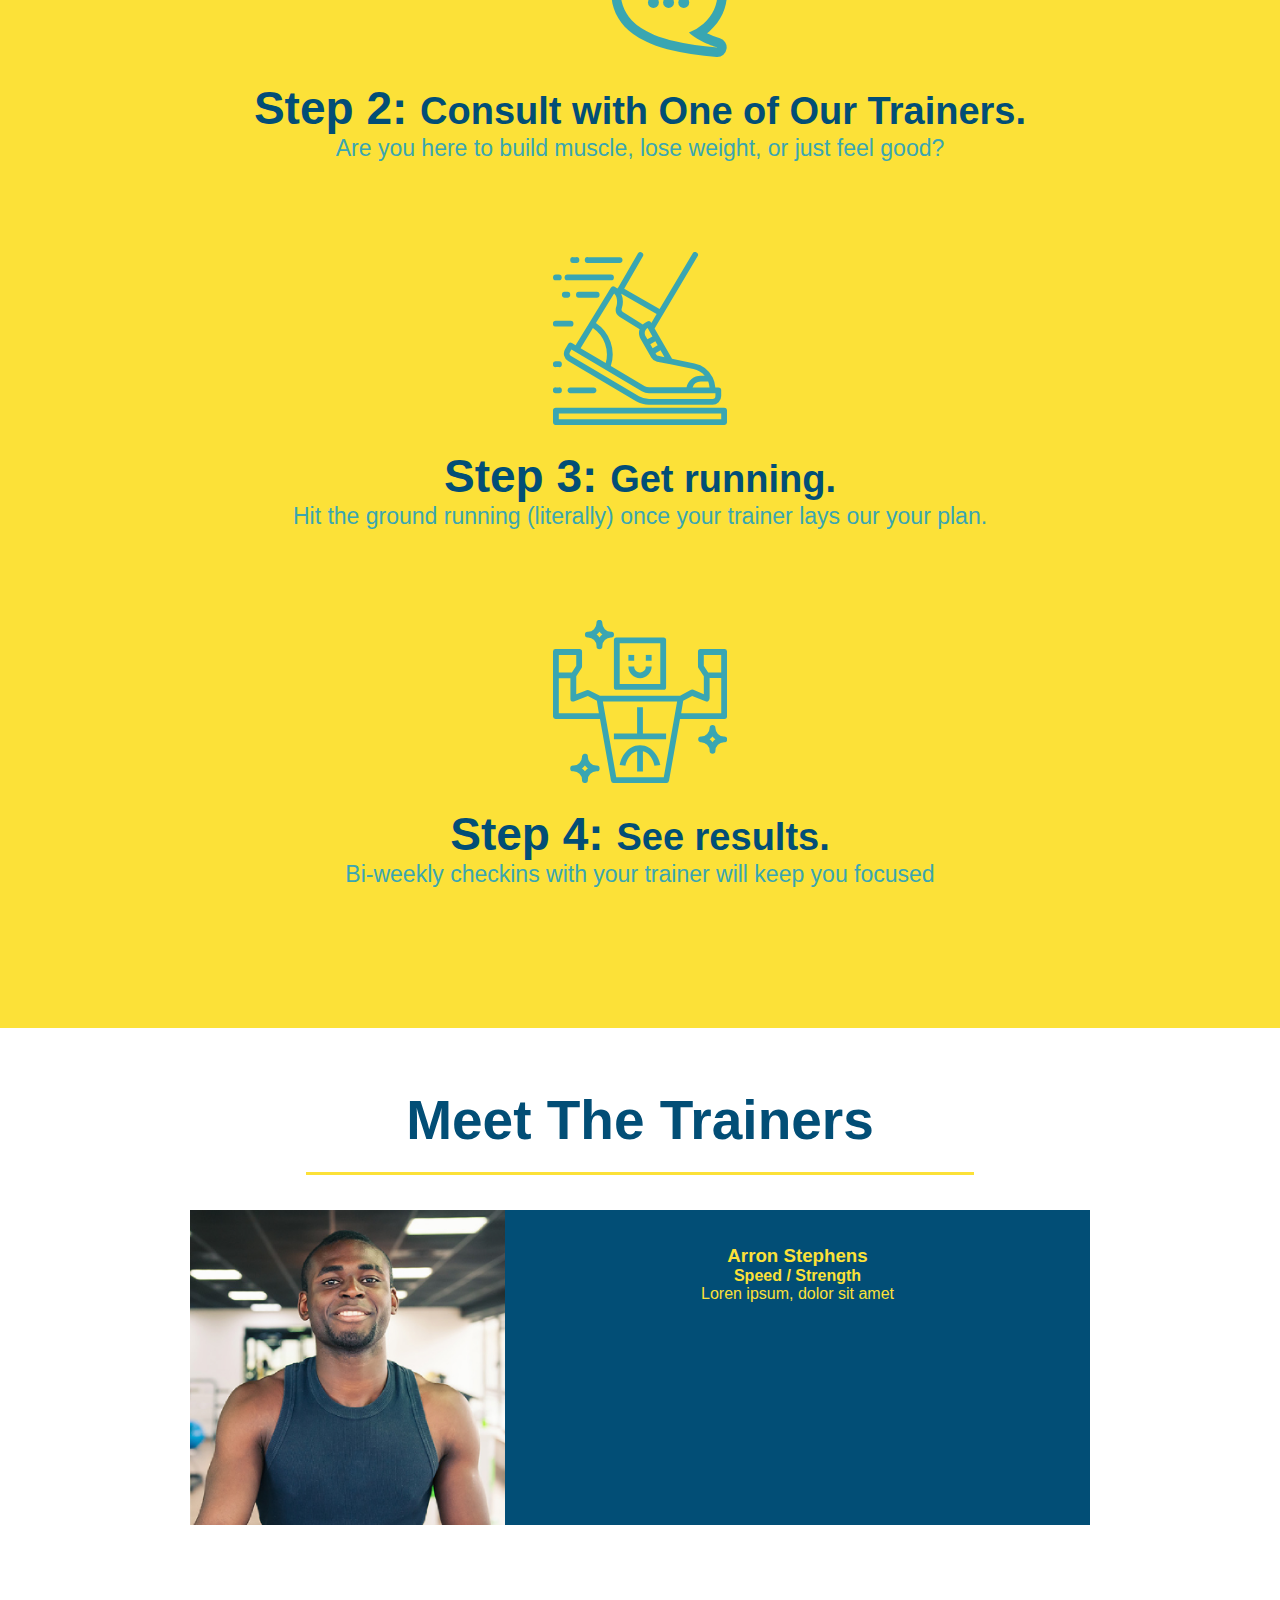
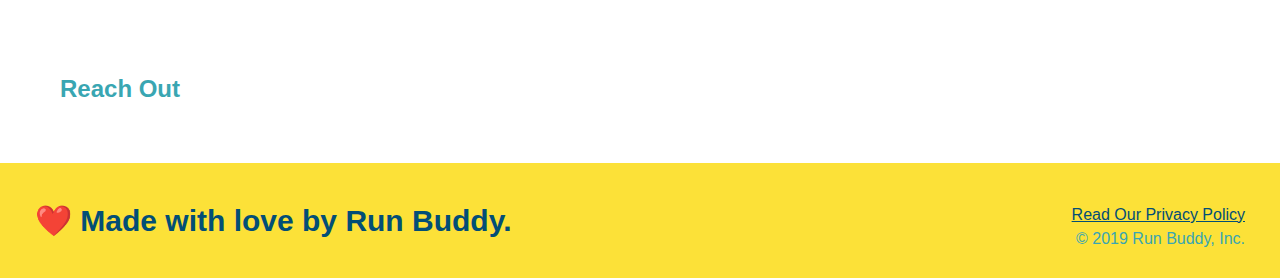
==== commit 7d3e7cad: "meet the trainer" ====
--- a/index.html
+++ b/index.html
@@ -117,8 +117,24 @@
         </section>
 
         <!--Meet the trainers section-->
-        <section>
-            <h2>Meet The Trainers</h2>
+        <section id="your-trainers" class="trainers">
+            <h2 class="section-title primary-border"> Meet The Trainers
+
+            </h2>
+            <article class="trainer">
+                <img src="./assets/images/01-05-trainers/trainer-1.jpg" alt="Arron Stephens in his workout clothes, ready to pump iron"/>
+                <div class="trainer-bio">
+                    <h3>Arron Stephens</h3>
+                    <h4>Speed / Strength</h4>
+                    <p>
+                        Loren ipsum, dolor sit amet
+                    </p>
+                </div>
+
+
+
+            </article>
+            
         </section>
 
         <!--Reach out section -->
--- a/assets/css/style.css
+++ b/assets/css/style.css
@@ -205,4 +205,32 @@
 
 .steps span {
     font-size: 38px;
-}+}
+
+.trainers h2 {
+    
+}
+
+.trainers {
+    text-align: center;
+}
+
+.trainer {
+    width: 900px;
+    margin: 0 auto 30px auto;
+    background: #024e76;
+    color: #fce138;
+    overflow: auto;
+}
+
+.trainer img {
+    width: 35%;
+    float: left;
+}
+
+.trainer-bio {
+    padding: 35px;
+    float: left;
+    width: 65%;
+}
+
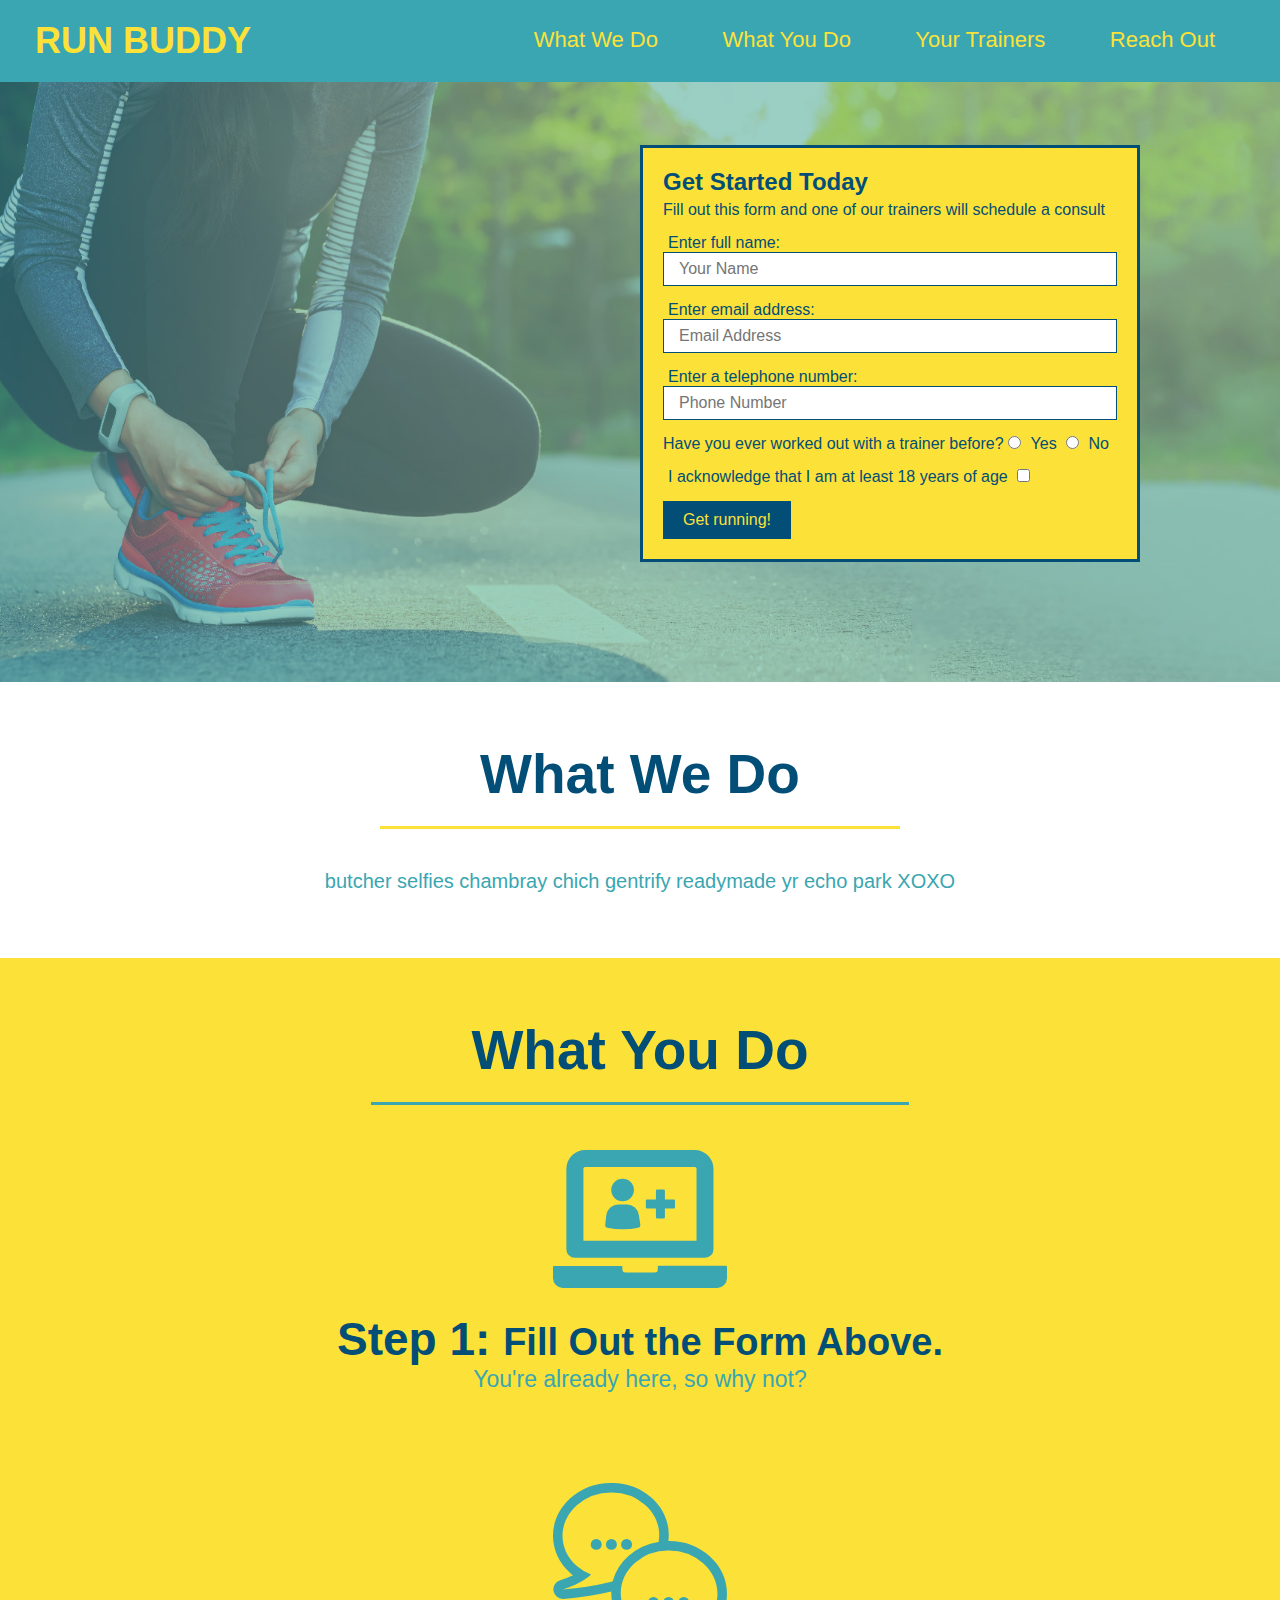
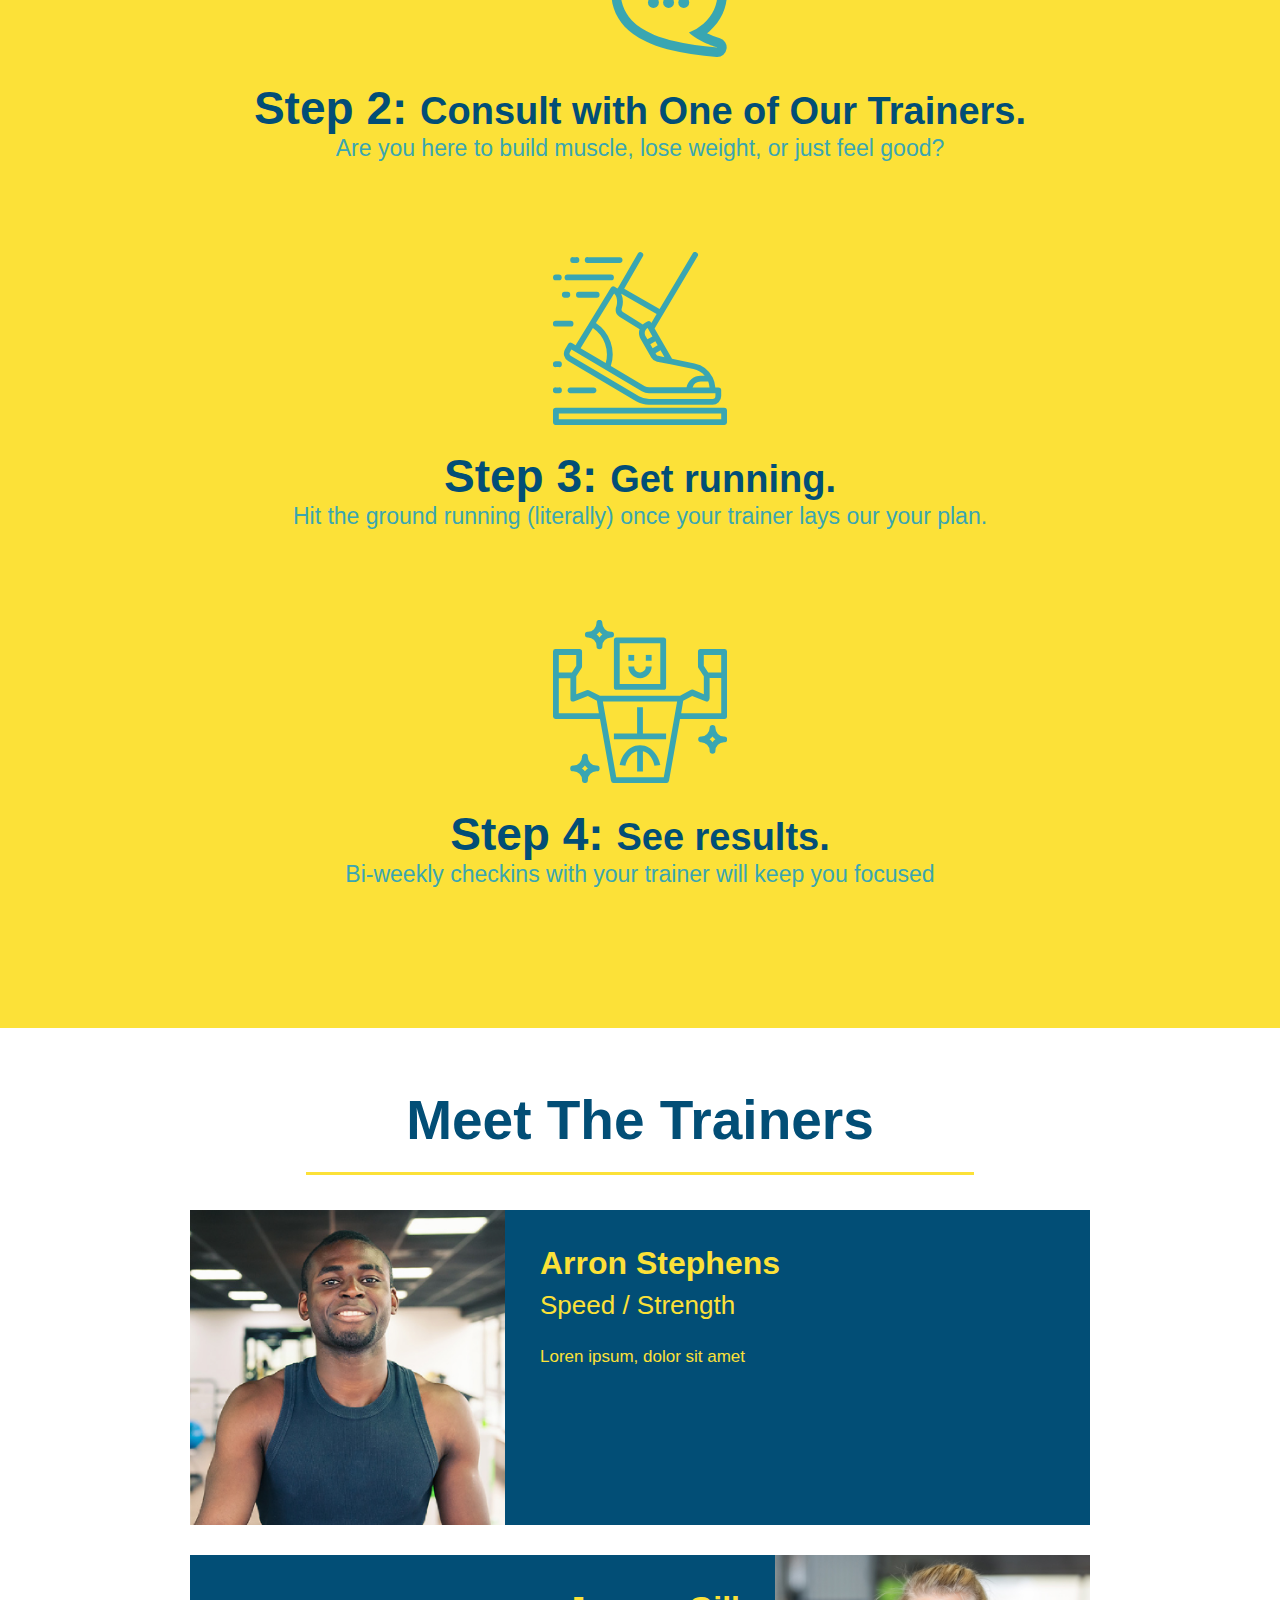
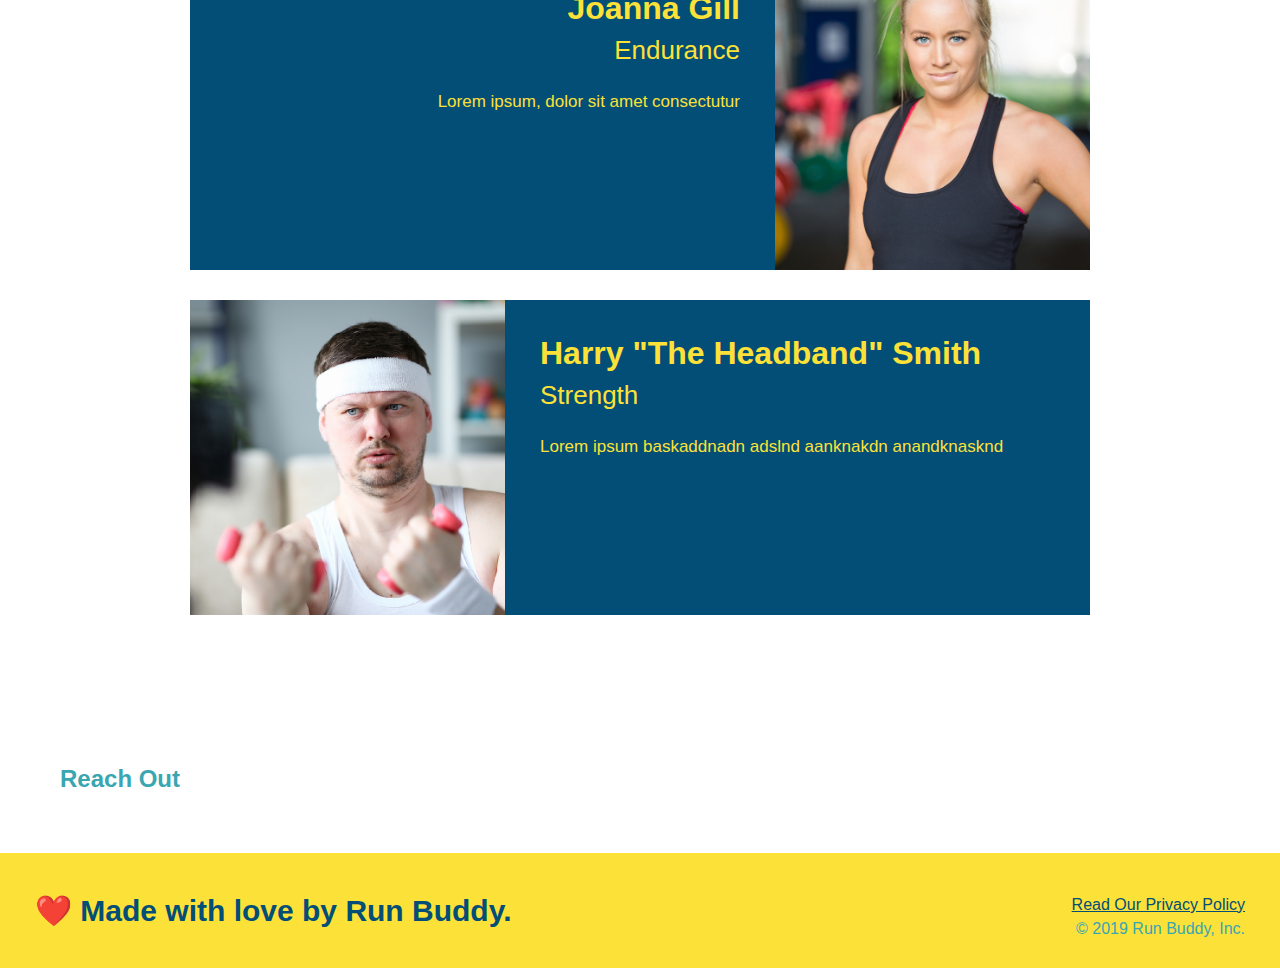
==== commit 14a6a810: "add all trainers" ====
--- a/index.html
+++ b/index.html
@@ -123,7 +123,7 @@
             </h2>
             <article class="trainer">
                 <img src="./assets/images/01-05-trainers/trainer-1.jpg" alt="Arron Stephens in his workout clothes, ready to pump iron"/>
-                <div class="trainer-bio">
+                <div class="trainer-bio text-left">
                     <h3>Arron Stephens</h3>
                     <h4>Speed / Strength</h4>
                     <p>
@@ -135,6 +135,30 @@
 
             </article>
             
+            <!--second trainer bio-->
+            <article class="trainer">
+                <div class="trainer-bio text-right">
+                    <h3>Joanna Gill</h3>
+                    <h4>Endurance</h4>
+                    <p>
+                        Lorem ipsum, dolor sit amet consectutur
+                    </p>
+                </div>
+                <img src="./assets/images/01-05-trainers/trainer-2.jpg" alt="Joanna gill cooling off after a workout.">
+            </article>
+        
+            <!--third trainer bio-->
+            <article class="trainer">
+           
+            <img src="./assets/images/01-05-trainers/trainer-3.jpg" alt="Harry smith wearing a headband">
+            <div class="trainer-bio text-left">
+                <h3>Harry "The Headband" Smith</h3>
+                <h4>Strength</h4>
+            <p>
+                Lorem ipsum baskaddnadn adslnd aanknakdn anandknasknd
+            </p>
+            </div>
+        </article>
         </section>
 
         <!--Reach out section -->
--- a/assets/css/style.css
+++ b/assets/css/style.css
@@ -234,3 +234,27 @@
     width: 65%;
 }
 
+.text-left {
+    text-align: left;
+}
+
+.text-right {
+    text-align: right;
+}
+
+.trainer-bio h3{
+    font-size: 32px;
+    margin-bottom: 8px;
+}
+
+.trainer-bio h4 {
+    font-weight: lighter;
+    font-size: 26px;
+    margin-bottom: 25px;
+}
+
+.trainer-bio p {
+    font-size: 17px;
+    line-height: 1.3;
+}
+
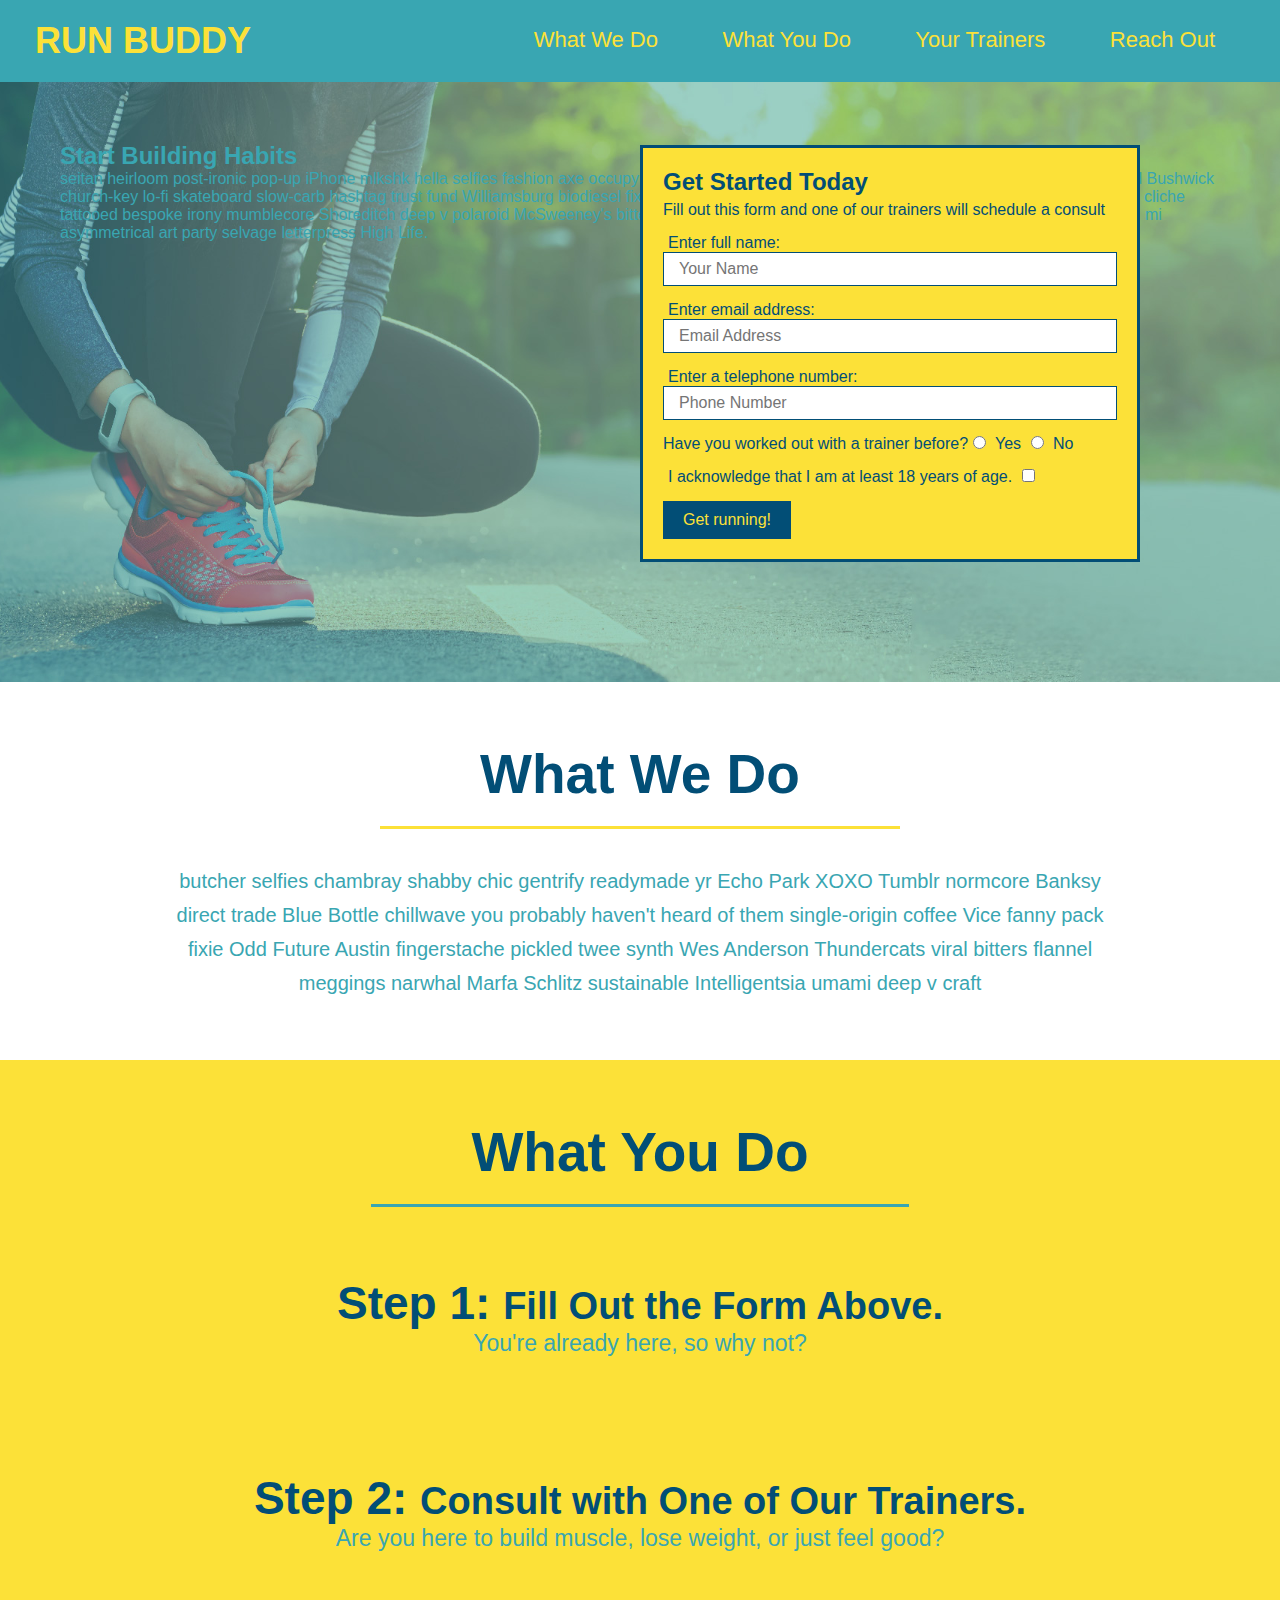
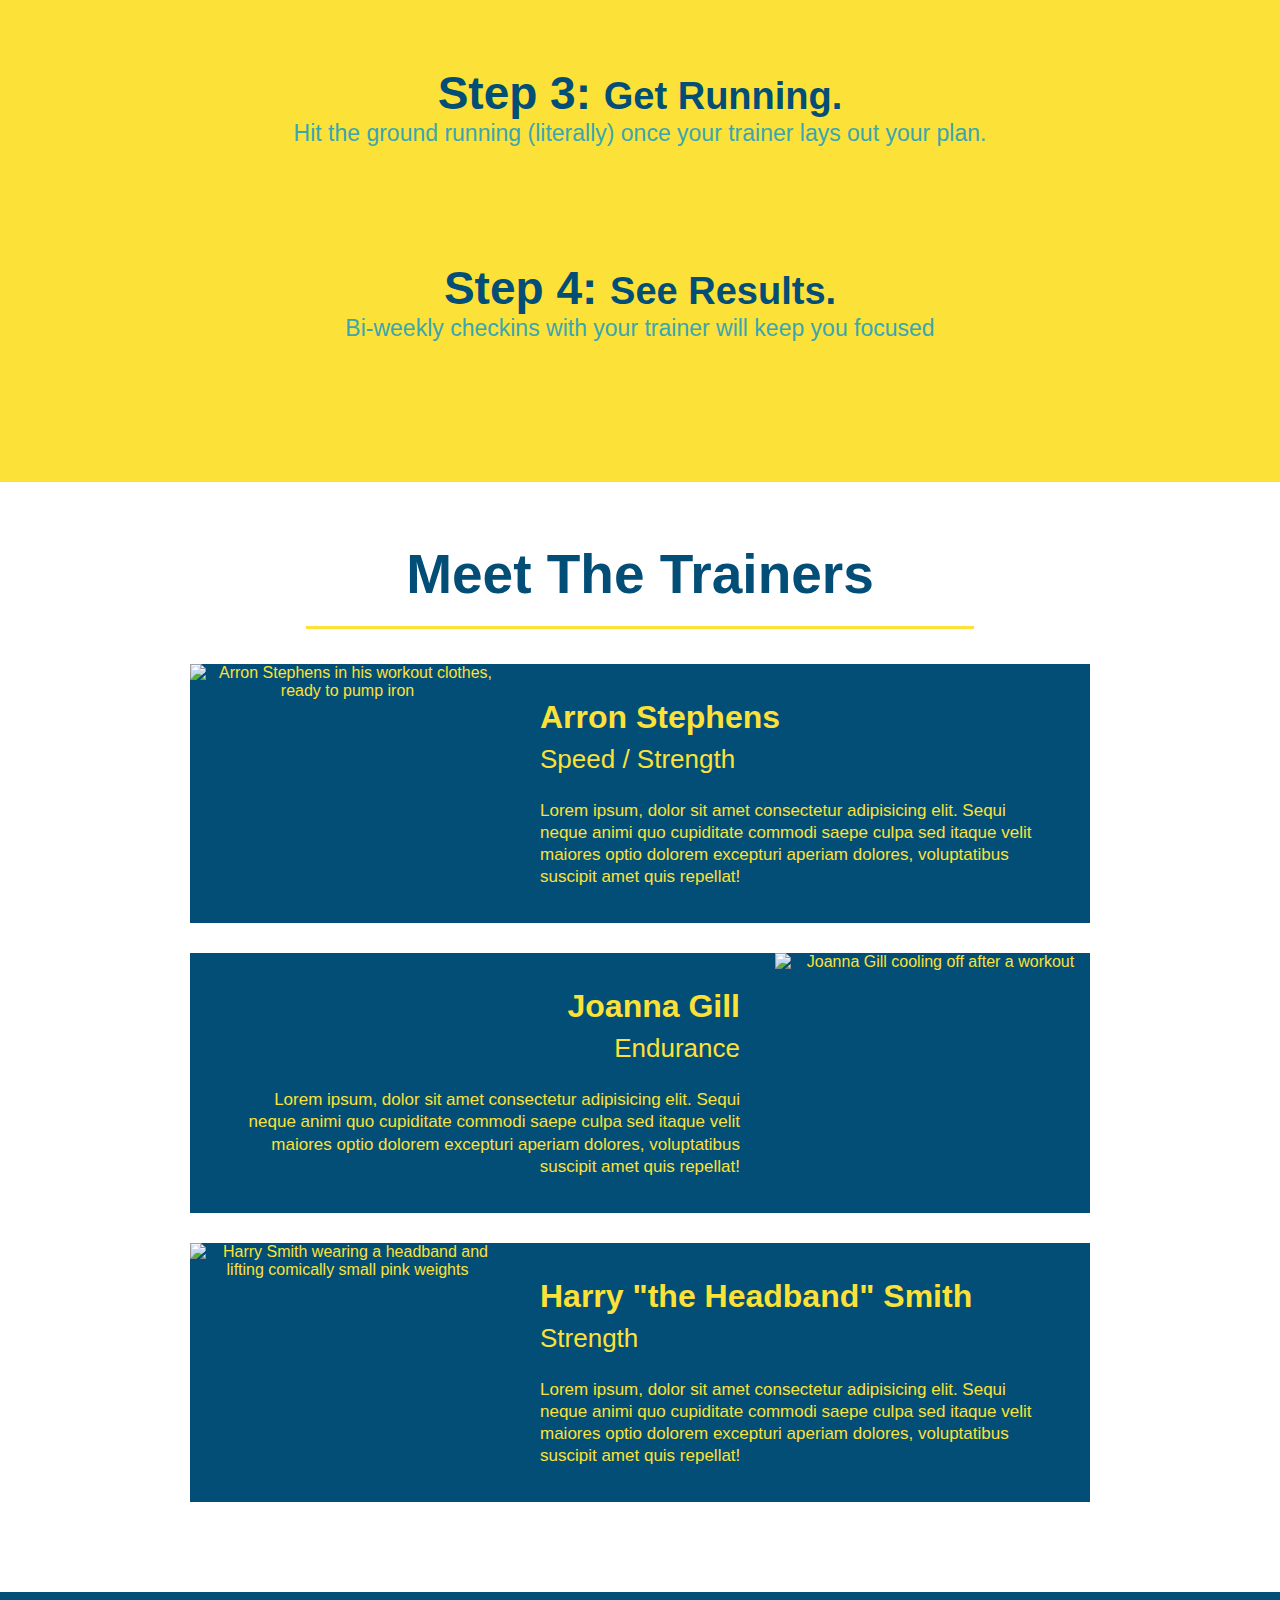
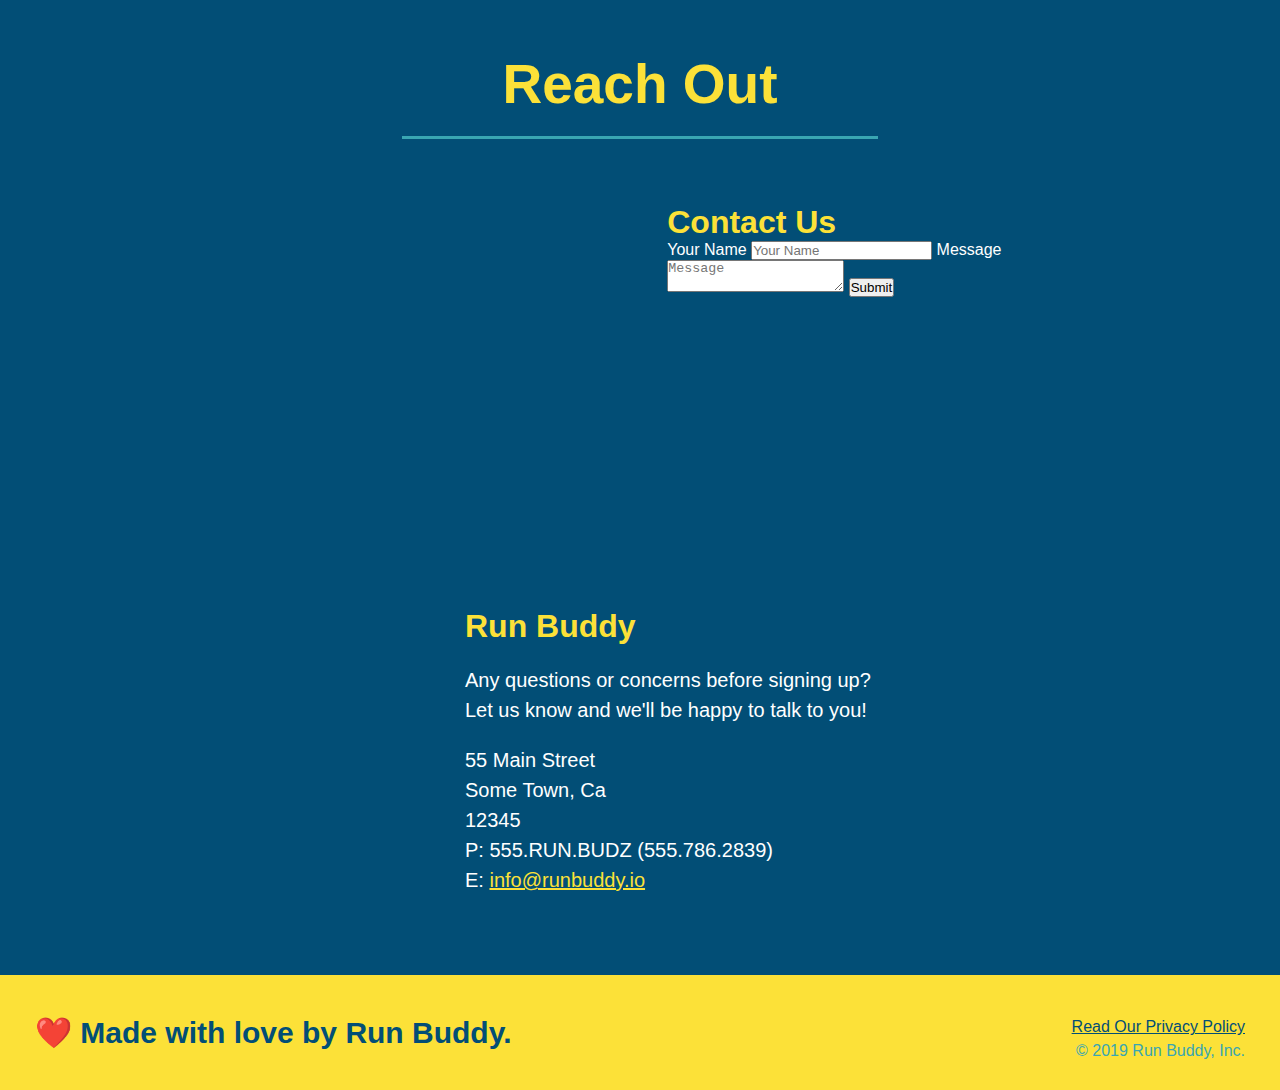
==== commit d7de12bf: "add contact form" ====
--- a/index.html
+++ b/index.html
@@ -1,185 +1,217 @@
 <!DOCTYPE html>
 <html lang="en">
-    <head>
-        <link rel="stylesheet" href="./assets/css/style.css" />
-        <meta charset="UTF-8" />
-        <title>Run Buddy</title>
-    </head>
-    <body>
-        <header>
-        <h1>RUN BUDDY</h1>
-        <nav>
-
-       
-
-        <ul>
-            <!--List item element-->
-            <li>
-                <!-- Anchor Element-->
-                <a href="#what-we-do">What We Do</a>
-            </li>
-            <li>
-                <a href="#what-you-do">What You Do</a>
-            </li>
-            <li>
-                <a href="#your-trainers">Your Trainers</a>
-            </li>
-            <li>
-                <a href="#reach-out">Reach Out</a>
-            </li>
-        </ul>
-
-
-        </nav>
-        </header>
-
-<!-- hero/jumbo -->
-        <section class="hero">
-
-         <div class="hero-form">
-
-                
-                <form>
-                    <h3>Get Started Today</h3>
-                <p>Fill out this form and one of our trainers will schedule a consult</p>
-
-
-                    <label for="name">Enter full name:</label>
-                    <input type="text" placeholder="Your Name" name="name" id="name" class="form-input" />
-                    <label for="email">Enter email address:</label>
-                    <input type="email" placeholder="Email Address" name="email" id="email" class="form-input"/>
-                    <label for="phone">Enter a telephone number:</label>
-                    <input type="tel" placeholder="Phone Number" name="phone" id="phone" class="form-input"/>
-                <p>
-                    Have you ever worked out with a trainer before?
-                    <input type="radio" name="trainer-confirm" id="trainer-yes" />
-                    <label for="trainer-yes">Yes</label>
-                    <input type="radio" name="trainer-confirm" id="trainer-no" />
-                    <label for="trainer-no">No</label>
-                   
-                </p>
-
-                <p>
-                    <label for="trainer-checkbox">
-                        I acknowledge that I am at least 18 years of age
-
-                    </label>
-                    <input type="checkbox" name="trainer-confirm" id="trainer-checkbox" />
-                    
-                </p>
-                <button type="submit">
-                    Get running!
-                </button>
-            </form>
-            </div>
-        
-        </section>
-        <!--end hero-->
-
-        <!--what we do section-->
-        <section id="what-we-do" class="intro">
-            <h2 class="section-title primary-border">What We Do</h2>
-            <p>
-                butcher selfies chambray chich gentrify readymade yr echo park XOXO
-            </p>
-        </section>
-
-        <!--what you do section-->
-        <section id="what-you-do" class="steps">
-            <h2 class="section-title secondary-border">What You Do</h2>
-        <div>
-            <img src="assets/images/01-04-svgs/step-1.svg"/>
-            <h3>Step 1: <span> Fill Out the Form Above.</span></h3>
-            <p>You're already here, so why not?</p>
-        </div>
-
-        <div>
-            <img src="./assets/images/01-04-svgs/step-2.svg"/>
-            <h3>Step 2: <span>Consult with One of Our Trainers.</span></h3>
-            <p>Are you here to build muscle, lose weight, or just feel good?</p>
-
-        </div>
-        
-        <div>
-            <img src="./assets/images/01-04-svgs/step-3.svg"/>
-            <h3>Step 3: <span>Get running.</span></h3>
-            <p>Hit the ground running (literally) once your trainer lays our your plan.</p>
-        </div>
-
-        <div>
-            <img src="./assets/images/01-04-svgs/step-4.svg"/>
-            <h3>Step 4: <span>See results.</span></h3>
-            <p>Bi-weekly checkins with your trainer will keep you focused</p>
-        </div>
-
-
-
-        </section>
-
-        <!--Meet the trainers section-->
-        <section id="your-trainers" class="trainers">
-            <h2 class="section-title primary-border"> Meet The Trainers
-
-            </h2>
-            <article class="trainer">
-                <img src="./assets/images/01-05-trainers/trainer-1.jpg" alt="Arron Stephens in his workout clothes, ready to pump iron"/>
-                <div class="trainer-bio text-left">
-                    <h3>Arron Stephens</h3>
-                    <h4>Speed / Strength</h4>
-                    <p>
-                        Loren ipsum, dolor sit amet
-                    </p>
-                </div>
-
-
-
-            </article>
-            
-            <!--second trainer bio-->
-            <article class="trainer">
-                <div class="trainer-bio text-right">
-                    <h3>Joanna Gill</h3>
-                    <h4>Endurance</h4>
-                    <p>
-                        Lorem ipsum, dolor sit amet consectutur
-                    </p>
-                </div>
-                <img src="./assets/images/01-05-trainers/trainer-2.jpg" alt="Joanna gill cooling off after a workout.">
-            </article>
-        
-            <!--third trainer bio-->
-            <article class="trainer">
-           
-            <img src="./assets/images/01-05-trainers/trainer-3.jpg" alt="Harry smith wearing a headband">
-            <div class="trainer-bio text-left">
-                <h3>Harry "The Headband" Smith</h3>
-                <h4>Strength</h4>
-            <p>
-                Lorem ipsum baskaddnadn adslnd aanknakdn anandknasknd
-            </p>
-            </div>
-        </article>
-        </section>
-
-        <!--Reach out section -->
-        <section>
-            <h2>Reach Out</h2>
-        </section>
-    </body>
-
-
-
-
-
-
-<!--footer-->
-<footer>
-    <h2> ❤️ Made with love by Run Buddy. </h2>
+
+<head>
+  <meta charset="UTF-8" />
+  <title>Run Buddy</title>
+  <link rel="stylesheet" href="./assets/css/style.css" />
+</head>
+
+<body>
+  <!-- navigation -->
+  <header>
+    <h1>
+      <a href="/">
+        RUN BUDDY
+      </a>
+    </h1>
+    <nav>
+      <!-- Unordered list element -->
+      <ul>
+        <!-- List item element-->
+        <li>
+          <!-- Anchor element -->
+          <a href="#what-we-do">What We Do</a>
+        </li>
+        <li>
+          <a href="#what-you-do">What You Do</a>
+        </li>
+        <li>
+          <a href="#your-trainers">Your Trainers</a>
+        </li>
+        <li>
+          <a href="#reach-out">Reach Out</a>
+        </li>
+      </ul>
+    </nav>
+  </header>
+
+  <!-- hero/jumbotron -->
+  <section class="hero">
+    <div class="hero-cta">
+      <h2>Start Building Habits</h2>
+      <p>seitan heirloom post-ironic pop-up iPhone mlkshk hella selfies fashion axe occupy readymade put a bird on it messenger bag Wes Anderson Schlitz plaid Bushwick church-key lo-fi skateboard slow-carb hashtag trust fund Williamsburg biodiesel fixie farm-to-table 8-bit banjo XOXO Banksy chillwave bicycle rights retro cliche tattooed bespoke irony mumblecore Shoreditch deep v polaroid McSweeney's bitters cray gentrify tofu Marfa you probably haven't heard of them yr banh mi asymmetrical art party selvage letterpress High Life.
+
+      </p>
+    </div>
     
-    <div><a href="#">Read Our Privacy Policy</a> <br />
-    &copy; 2019 Run Buddy, Inc.
-    </div>
-
-</footer>
+    <div class="hero-form">
+      <h3>Get Started Today</h3>
+      <p>Fill out this form and one of our trainers will schedule a consult</p>
+      <form>
+        <label for="name">Enter full name:</label>
+        <input type="text" placeholder="Your Name" name="name" id="name" class="form-input" />
+        <label for="email">Enter email address:</label>
+        <input type="text" placeholder="Email Address" name="email" id="email" class="form-input" />
+        <label for="phone">Enter a telephone number:</label>
+        <input type="text" placeholder="Phone Number" name="phone" id="phone" class="form-input" />
+        <p>
+          Have you worked out with a trainer before?
+          <input type="radio" name="trainer-confirm" id="trainer-yes" />
+          <label for="trainer-yes">Yes</label>
+          <input type="radio" name="trainer-confirm" id="trainer-no" />
+          <label for="trainer-no">No</label>
+        </p>
+        <p>
+          <label for="checkbox">
+            I acknowledge that I am at least 18 years of age.
+          </label>
+          <input type="checkbox" name="checkpoint1" id="checkbox" />
+        </p>
+        <button type="submit">
+          Get running!
+        </button>
+      </form>
+    </div>
+  </section>
+
+  <!-- "what we do" section -->
+  <section id="what-we-do" class="intro">
+    <h2 class="section-title primary-border">What We Do</h2>
+    <p>
+      butcher selfies chambray shabby chic gentrify readymade yr Echo Park XOXO Tumblr normcore Banksy direct trade Blue
+      Bottle chillwave you probably haven't heard of them single-origin coffee Vice fanny pack fixie Odd Future Austin
+      fingerstache pickled twee synth Wes Anderson Thundercats viral bitters flannel meggings narwhal Marfa Schlitz
+      sustainable Intelligentsia umami deep v craft
+    </p>
+  </section>
+
+  <!-- "what you do" section -->
+  <section id="what-you-do" class="steps">
+    <h2 class="section-title secondary-border">What You Do</h2>
+
+    <div>
+      <img src="./assets/images/step-1.svg" alt="" />
+      <h3>Step 1: <span>Fill Out the Form Above.</span></h3>
+      <p>You're already here, so why not?</p>
+    </div>
+
+    <div>
+      <img src="./assets/images/step-2.svg" alt="" />
+      <h3>Step 2: <span>Consult with One of Our Trainers.</span></h3>
+      <p>Are you here to build muscle, lose weight, or just feel good?</p>
+    </div>
+
+    <div>
+      <img src="./assets/images/step-3.svg" alt="" />
+      <h3>Step 3: <span>Get Running.</span></h3>
+      <p>Hit the ground running (literally) once your trainer lays out your plan.</p>
+    </div>
+
+    <div>
+      <img src="./assets/images/step-4.svg" alt="" />
+      <h3>Step 4: <span>See Results.</span></h3>
+      <p>Bi-weekly checkins with your trainer will keep you focused</p>
+    </div>
+  </section>
+
+  <!-- "meet the trainers" section -->
+  <section id="your-trainers" class="trainers">
+    <h2 class="section-title primary-border">Meet The Trainers</h2>
+    <article class="trainer">
+      <img src="./assets/images/trainer-1.jpg" alt="Arron Stephens in his workout clothes, ready to pump iron" />
+      <div class="trainer-bio text-left">
+        <h3>Arron Stephens</h3>
+        <h4>Speed / Strength</h4>
+        <p>
+          Lorem ipsum, dolor sit amet consectetur adipisicing elit. Sequi neque animi quo cupiditate commodi saepe culpa
+          sed
+          itaque velit maiores optio dolorem excepturi aperiam dolores, voluptatibus suscipit amet quis repellat!
+        </p>
+      </div>
+    </article>
+
+    <!-- second trainer bio -->
+    <article class="trainer">
+      <div class="trainer-bio text-right">
+        <h3>Joanna Gill</h3>
+        <h4>Endurance</h4>
+        <p>
+          Lorem ipsum, dolor sit amet consectetur adipisicing elit. Sequi neque animi quo cupiditate commodi saepe culpa
+          sed
+          itaque velit maiores optio dolorem excepturi aperiam dolores, voluptatibus suscipit amet quis repellat!
+        </p>
+      </div>
+      <img src="./assets/images/trainer-2.jpg" alt="Joanna Gill cooling off after a workout" />
+    </article>
+
+    <!-- third trainer bio -->
+    <article class="trainer">
+      <img src="./assets/images/trainer-3.jpg"
+        alt="Harry Smith wearing a headband and lifting comically small pink weights" />
+      <div class="trainer-bio text-left">
+        <h3>Harry "the Headband" Smith</h3>
+        <h4>Strength</h4>
+        <p>
+          Lorem ipsum, dolor sit amet consectetur adipisicing elit. Sequi neque animi quo cupiditate commodi saepe culpa
+          sed
+          itaque velit maiores optio dolorem excepturi aperiam dolores, voluptatibus suscipit amet quis repellat!
+        </p>
+      </div>
+    </article>
+  </section>
+
+  <!-- "reach out" section -->
+  <section id="reach-out" class="contact">
+    <h2 class="section-title secondary-border">Reach Out</h2>
+    <div class="contact-info">
+      <iframe 
+        src="https://www.google.com/maps/embed?pb=!1m18!1m12!1m3!1d3147.1079747227936!2d-120.42364418397035!3d37.92790791110593!2m3!1f0!2f0!3f0!3m2!1i1024!2i768!4f13.1!3m3!1m2!1s0x8090c49129b6ac57%3A0xb56c7eb95a2cd8bd!2sMain%20St%2C%20California%2095327!5e0!3m2!1sen!2sus!4v1616426329495!5m2!1sen!2sus"
+        style="border:0;" 
+        allowfullscreen=""
+        loading="lazy">
+      </iframe>
+      
+      <div class="contact-form">
+        <h3>Contact Us</h3>
+        <form>
+          <label for="contact-Name">Your Name</label>
+          <input type="text" id="contact-name" placeholder="Your Name" />
+
+          <label for="contact-message">Message</label>
+          <textarea id="contact-message" placeholder="Message"></textarea>
+
+          <button type="submit">Submit</button>
+        </form>
+      </div>
+      
+      <div>
+
+        <h3>Run Buddy</h3>
+        <p>
+          Any questions or concerns before signing up?
+          <br />
+          Let us know and we'll be happy to talk to you!
+        </p>
+        <address>
+          55 Main Street <br />
+          Some Town, Ca <br />
+          12345<br />
+          P: 555.RUN.BUDZ (555.786.2839)<br />
+          E: <a href="mailto:info@runbuddy.io">info@runbuddy.io</a>
+        </address>
+      </div>
+    </div>
+  </section>
+
+  <!-- footer -->
+  <footer>
+    <h2>❤️ Made with love by Run Buddy.</h2>
+    <div>
+      <a href="privacy-policy.html">Read Our Privacy Policy</a><br />
+      &copy; 2019 Run Buddy, Inc.
+    </div>
+  </footer>
+</body>
 
 </html>--- a/assets/css/style.css
+++ b/assets/css/style.css
@@ -1,260 +1,279 @@
 * {
-    margin: 0;
-    padding: 0;
-    box-sizing: border-box;
+  margin: 0;
+  padding: 0;
+  box-sizing: border-box;
 }
 
 body {
-    font-family: Helvetica, Arial, sans-serif;
-    color: #39a6b2
-    /*im a css comment*/
-
-  }
-
-  /* header vibes*/ 
-
-  header { 
-      padding: 20px 35px;
-      background-color: #39a6b2;
-  }
-
-  header h1{
-      font-weight: bold;
-      font-size: 36px;
-      color: #fce138;
-      display: inline;
-      margin: 0;
-  }
-
-  header a {
-    text-decoration: none;  
-    color: #fce138;
-    
-  }
-
- header nav {
-     float: right;
-     margin: 7px 0;
-
- }
-
- header nav ul li {
-     display: inline;
- }
-
- header nav ul li a {
-     margin: 0 30px;
-     font-weight: lighter;
-     font-size: 22px;
- }
-
- footer {
-     background: #fce138;
-     width: 100%;
-     padding: 40px 35px;
-
- }
- 
- footer h2 {
-     display: inline;
-     color: #024e76;
-     font-size: 30px;
-     margin: 0;
-
- }
-
- footer div {
-     float: right;
-     line-height: 1.5;
-     text-align: right;
-
- }
+  /* more on this crazy alphanumerical value in a minute! */
+  color: #39a6b2;
+  font-family: Helvetica, Arial, sans-serif;
+}
+
+/* apply styles to <header> */
+header {
+  padding: 20px 35px;
+  background-color: #39a6b2;
+}
+
+header h1 {
+  font-weight: bold;
+  font-size: 36px;
+  color: #fce138;
+  margin: 0;
+  display: inline;
+}
+header a {
+  text-decoration: none;
+  color: #fce138;
+}
+
+header nav {
+  float: right;
+  margin: 7px 0;
+}
+
+header nav ul li {
+  display: inline;
+}
+
+header nav ul li a {
+  margin: 0 30px;
+  font-weight: lighter;
+  font-size: 22px;
+}
+
+footer {
+  background: #fce138;
+  width: 100%;
+  padding: 40px 35px;
+}
+
+footer h2 {
+  display: inline;
+  color: #024e76;
+  font-size: 30px;
+  margin: 0;
+}
+
+footer div {
+  float: right;
+  line-height: 1.5;
+  text-align: right;
+}
 
 footer a {
-    color: #024e76;
+  color: #024e76;
 }
 
 section {
-    padding: 60px;
-
-    
-}
-
-/* hero style */
-
+  padding: 60px;
+}
+
+/* Hero Style Start */
 .hero {
-    background-image: url("../images/hero-bg.jpeg");
-    height: 600px;
-    background-size: cover;
-    background-position: center;
-    position: relative;
-    
-}
-
-/* hero style end */
-
-.hero form{
-    background-color: #fce138;
-    padding: 20px;
-    width: 500px;
-    color: #024e76;
-    border: solid 3px #024e76;
-    position: absolute;
-    bottom: 120px;
-    right: 140px;
-}
-
-.hero form p{
-    margin: 5px 0 15px 0;
-}
-
-.hero form h3 {
-    font-size: 24px;
-    margin: 0;
+  background-image: url('../images/hero-bg.jpeg');
+  height: 600px;
+  background-size: cover;
+  background-position: center;
+  position: relative;
+}
+/* Hero Style End */
+
+/* Hero Style Start */
+.hero-secondary {
+  background-image: url('../images/hero-bg.jpeg');
+  height: 600px;
+  background-size: cover;
+  background-position: center;
+  position: relative;
+}
+
+.hero-form {
+  border: 3px solid #024e76;
+  background-color: #fce138;
+  padding: 20px;
+  width: 500px;
+  color: #024e76;
+  position: absolute;
+  bottom: 120px;
+  right: 140px;
+}
+
+.hero-form h3 {
+  font-size: 24px;
+  margin: 0;
+}
+.hero-form p {
+  margin: 5px 0 15px 0;
 }
 
 .form-input {
-    border: 1px solid #024e76;
-    display: block;
-    padding: 7px 15px;
-    font-size: 16px;
-    color:#024e76;
-    width: 100%;
-    margin-bottom: 15px;
+  border: 1px solid #024e76;
+  display: block;
+  padding: 7px 15px;
+  font-size: 16px;
+  color: #024e76;
+  width: 100%;
+  margin-bottom: 15px;
 }
 
 .hero-form label {
-    margin: 0 5px;
-
-
+  margin: 0 5px;
 }
 
 .hero-form button {
-    color: #fce138;
-    background-color: #024e76;
-    border: none;
-    padding: 10px 20px;
-    font-size: 16px;
-
-}
-
-
-/* hero styles end*/
+  color: #fce138;
+  background-color: #024e76;
+  border: none;
+  padding: 10px 20px;
+  font-size: 16px;
+}
 
 .intro {
-    text-align: center;
-}
-
-.intro h2 {
-}
-
-.intro p{
-    line-height: 1.7;
-    color: #39a6b2;
-    width: 80%;
-    font-size: 20px;
-    margin: 0 auto;
+  text-align: center;
+}
+
+.intro p {
+  line-height: 1.7;
+  color: #39a6b2;
+  width: 80%;
+  font-size: 20px;
+  margin: 0 auto;
 }
 
 .steps {
-    text-align: center;
-    background: #fce138
-}
-
-.steps h2 {
-  
+  text-align: center;
+  background: #fce138;
+}
+
+.steps div {
+  margin-bottom: 80px;
+}
+
+.steps img {
+  width: 15%;
+  margin: 10px 0;
+}
+
+.steps h3 {
+  color: #024e76;
+  font-size: 46px;
+  margin-top: 10px;
+}
+
+.steps p {
+  color: #39a6b2;
+  font-size: 23px;
+}
+
+.steps span {
+  font-size: 38px;
 }
 
 .section-title {
-    
-    font-size: 55px;
-    color:#024e76;
-    margin-bottom: 35px;
-    padding: 0 100px 20px 100px;
-    display: inline-block;
-    border-bottom: 3px solid;
+  font-size: 55px;
+  color: #024e76;
+  margin-bottom: 35px;
+  padding: 0 100px 20px 100px;
+  display: inline-block;
+  border-bottom: 3px solid;
 }
 
 .primary-border {
-    border-color: #fce138;
+  border-color: #fce138;
 }
 
 .secondary-border {
-    border-color: #39a6b2;
-}
-
-.steps div {
-    margin-bottom: 80px;
-}
-
-.steps img {
-    width: 15%;
-    margin: 10px 0;
-}
-
-.steps h3 {
-    color: #024e76;
-    font-size: 46px;
-    margin-top: 10px;
-}
-
-.steps p {
-    color: #39a6b2;
-    font-size: 23px;
-}
-
-.steps span {
-    font-size: 38px;
-}
-
-.trainers h2 {
-    
+  border-color: #39a6b2;
 }
 
 .trainers {
-    text-align: center;
+  text-align: center;
 }
 
 .trainer {
-    width: 900px;
-    margin: 0 auto 30px auto;
-    background: #024e76;
-    color: #fce138;
-    overflow: auto;
+  width: 900px;
+  margin: 0 auto 30px auto;
+  background: #024e76;
+  color: #fce138;
+  overflow: auto;
 }
 
 .trainer img {
-    width: 35%;
-    float: left;
+  width: 35%;
+  float: left;
 }
 
 .trainer-bio {
-    padding: 35px;
-    float: left;
-    width: 65%;
+  padding: 35px;
+  float: left;
+  width: 65%;
+}
+
+.trainer-bio h3 {
+  font-size: 32px;
+  margin-bottom: 8px;
+}
+
+.trainer-bio h4 {
+  font-weight: lighter;
+  font-size: 26px;
+  margin-bottom: 25px;
+}
+
+.trainer-bio p {
+  font-size: 17px;
+  line-height: 1.3;
 }
 
 .text-left {
-    text-align: left;
+  text-align: left;
 }
 
 .text-right {
-    text-align: right;
-}
-
-.trainer-bio h3{
-    font-size: 32px;
-    margin-bottom: 8px;
-}
-
-.trainer-bio h4 {
-    font-weight: lighter;
-    font-size: 26px;
-    margin-bottom: 25px;
-}
-
-.trainer-bio p {
-    font-size: 17px;
-    line-height: 1.3;
-}
-
+  text-align: right;
+}
+
+/* REACH OUT STYLES START */
+.contact {
+  text-align: center;
+  background: #024e76;
+}
+
+.contact h2 {
+  color: #fce138;
+}
+
+.contact-info iframe {
+  width: 400px;
+  height: 400px;
+}
+
+.contact-info div {
+  width: 410px;
+  display: inline-block;
+  vertical-align: top;
+  text-align: left;
+  margin: 30px 0 0 60px;
+  color: white;
+}
+
+.contact-info h3 {
+  color: #fce138;
+  font-size: 32px;
+}
+
+.contact-info p,
+.contact-info address {
+  margin: 20px 0;
+  line-height: 1.5;
+  font-size: 20px;
+  font-style: normal;
+}
+
+.contact-info a {
+  color: #fce138;
+}
+
+/* REACH OUT STYLES END */
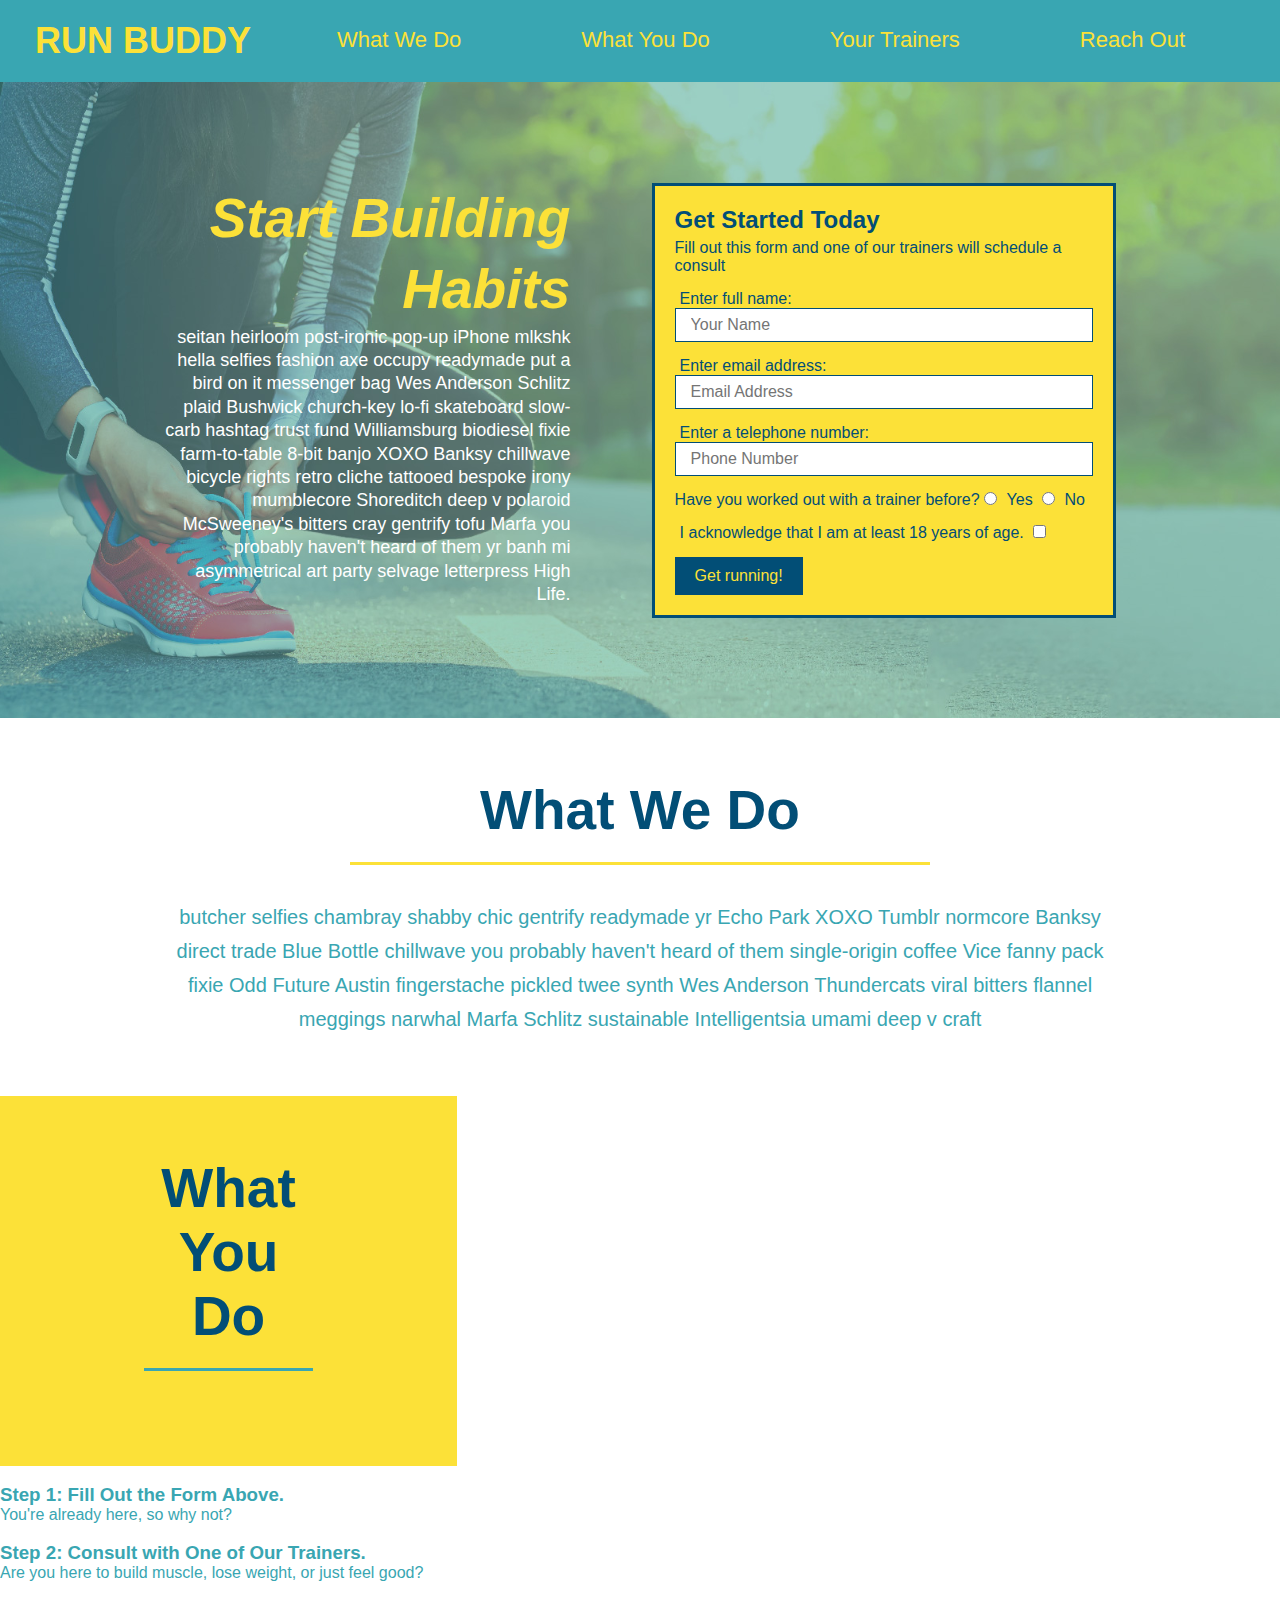
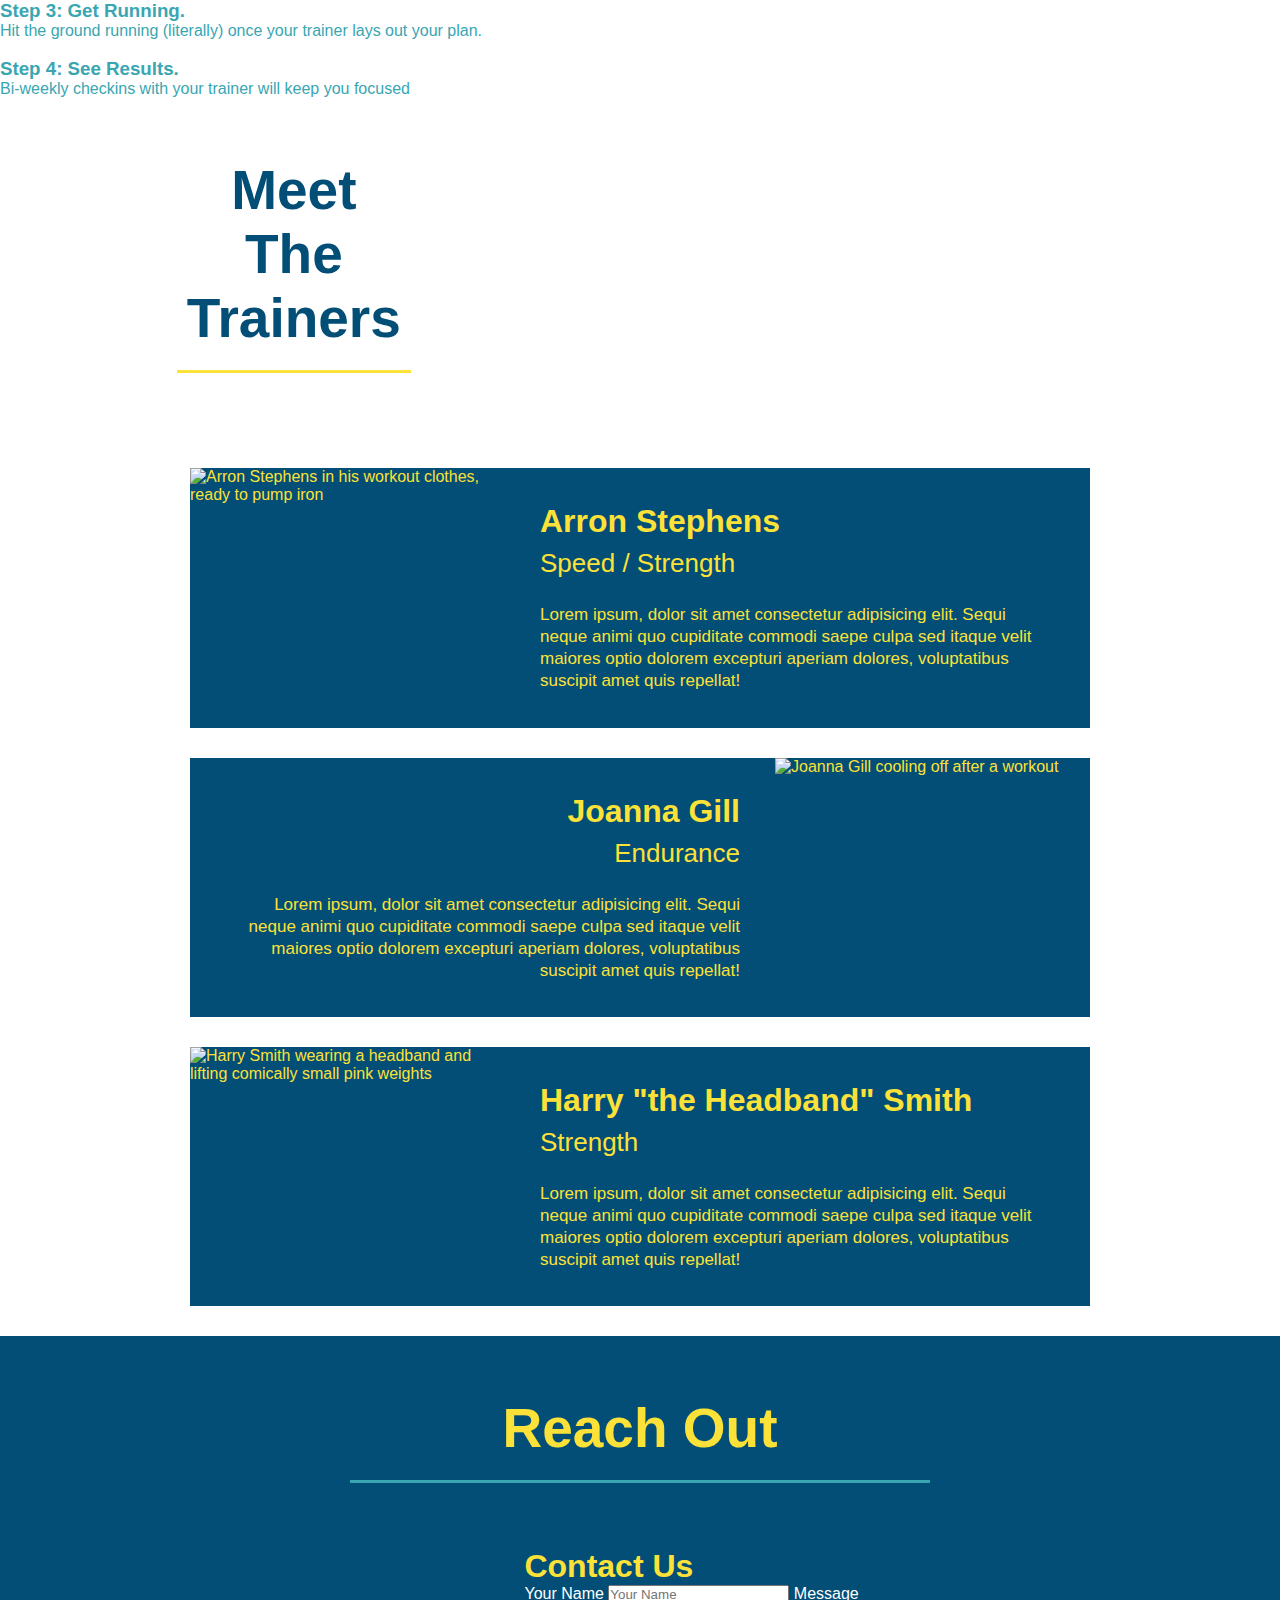
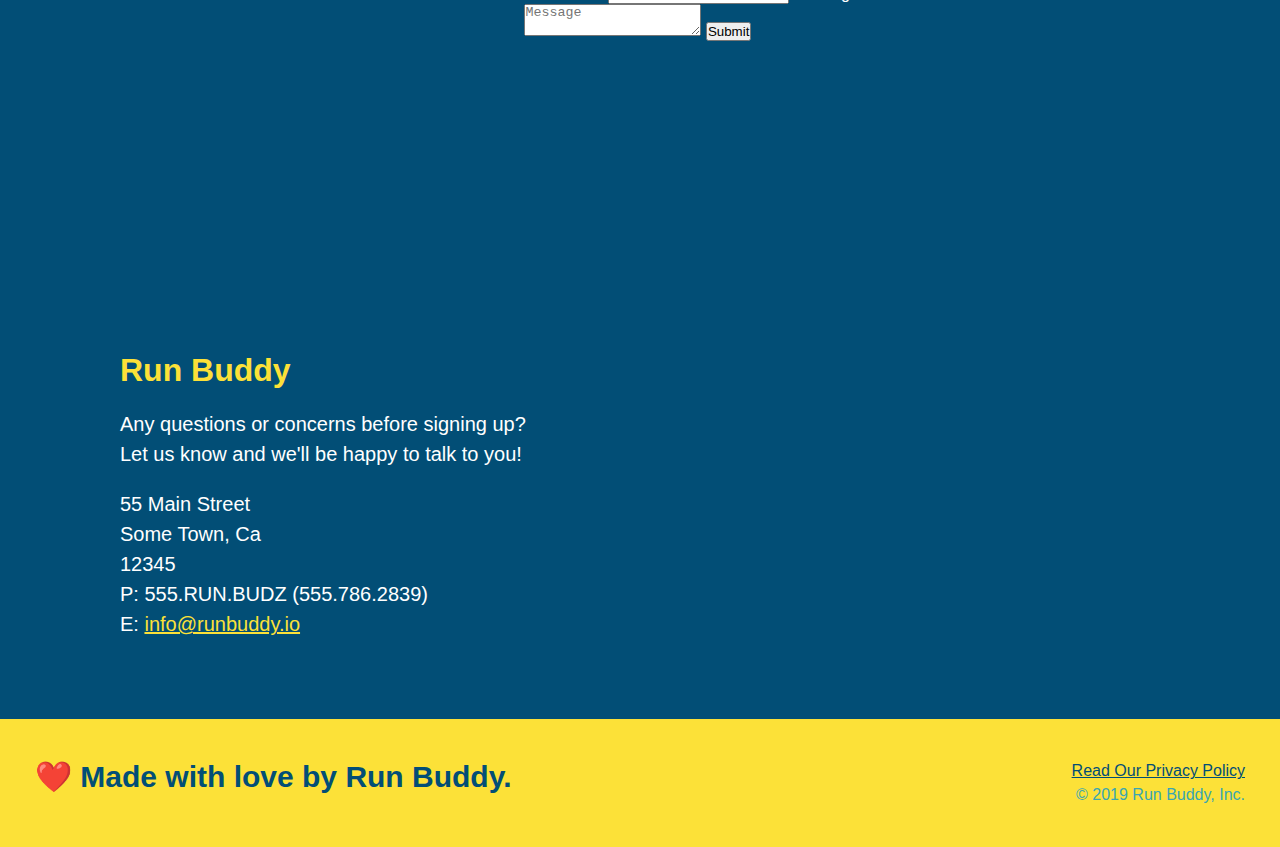
==== commit 10197ece: "flex" ====
--- a/index.html
+++ b/index.html
@@ -87,8 +87,11 @@
   </section>
 
   <!-- "what you do" section -->
+  <div class="flex-row">
   <section id="what-you-do" class="steps">
     <h2 class="section-title secondary-border">What You Do</h2>
+
+  </div>
 
     <div>
       <img src="./assets/images/step-1.svg" alt="" />
@@ -111,13 +114,18 @@
     <div>
       <img src="./assets/images/step-4.svg" alt="" />
       <h3>Step 4: <span>See Results.</span></h3>
+     
+     <div class="flex-row">
       <p>Bi-weekly checkins with your trainer will keep you focused</p>
     </div>
+  </div>
   </section>
 
   <!-- "meet the trainers" section -->
+  <div class="flex-row">
   <section id="your-trainers" class="trainers">
     <h2 class="section-title primary-border">Meet The Trainers</h2>
+  </div>
     <article class="trainer">
       <img src="./assets/images/trainer-1.jpg" alt="Arron Stephens in his workout clothes, ready to pump iron" />
       <div class="trainer-bio text-left">
--- a/assets/css/style.css
+++ b/assets/css/style.css
@@ -12,8 +12,11 @@
 
 /* apply styles to <header> */
 header {
+  justify-content: space-between;
+  display: flex;
   padding: 20px 35px;
   background-color: #39a6b2;
+  flex-wrap: wrap;
 }
 
 header h1 {
@@ -21,7 +24,7 @@
   font-size: 36px;
   color: #fce138;
   margin: 0;
-  display: inline;
+ 
 }
 header a {
   text-decoration: none;
@@ -29,12 +32,24 @@
 }
 
 header nav {
-  float: right;
+  
   margin: 7px 0;
 }
 
+header nav ul {
+  display: flex;
+  flex-wrap: wrap;
+  justify-content: space-between;
+  align-items: center;
+  list-style: none;
+}
+
 header nav ul li {
-  display: inline;
+  margin: 0 30px;
+  font-weight: lighter;
+  font-size: 1.55vw;
+
+  
 }
 
 header nav ul li a {
@@ -44,20 +59,24 @@
 }
 
 footer {
+  display: flex;
+  flex-wrap: wrap;
+  justify-content: space-between;
+
   background: #fce138;
   width: 100%;
   padding: 40px 35px;
 }
 
 footer h2 {
-  display: inline;
+  
   color: #024e76;
   font-size: 30px;
   margin: 0;
 }
 
 footer div {
-  float: right;
+  
   line-height: 1.5;
   text-align: right;
 }
@@ -72,11 +91,30 @@
 
 /* Hero Style Start */
 .hero {
+  display: flex;
+  justify-content:center;
+  flex-wrap: wrap;
   background-image: url('../images/hero-bg.jpeg');
-  height: 600px;
+  
   background-size: cover;
   background-position: center;
-  position: relative;
+
+  
+}
+
+.hero-cta {
+  width: 35%;
+  text-align: right;
+  margin: 3.5%;
+  color: #fff;
+  font-size: 18px;
+  line-height: 1.3;
+}
+
+.hero-cta h2 {
+  font-style: italic;
+  font-size: 55px;
+  color: #fce138;
 }
 /* Hero Style End */
 
@@ -93,11 +131,12 @@
   border: 3px solid #024e76;
   background-color: #fce138;
   padding: 20px;
-  width: 500px;
-  color: #024e76;
-  position: absolute;
-  bottom: 120px;
-  right: 140px;
+  width: 40%;
+  margin: 3.5%;
+ 
+  color: #024e76;
+  
+  
 }
 
 .hero-form h3 {
@@ -131,7 +170,7 @@
 }
 
 .intro {
-  text-align: center;
+  
 }
 
 .intro p {
@@ -140,10 +179,11 @@
   width: 80%;
   font-size: 20px;
   margin: 0 auto;
+  text-align: center;
 }
 
 .steps {
-  text-align: center;
+  
   background: #fce138;
 }
 
@@ -174,9 +214,13 @@
 .section-title {
   font-size: 55px;
   color: #024e76;
-  margin-bottom: 35px;
-  padding: 0 100px 20px 100px;
-  display: inline-block;
+  padding-bottom: 20px;
+
+ text-align: center;
+ margin: 0 auto 35px auto;
+ width: 50%;
+  
+ 
   border-bottom: 3px solid;
 }
 
@@ -237,7 +281,7 @@
 
 /* REACH OUT STYLES START */
 .contact {
-  text-align: center;
+ 
   background: #024e76;
 }
 
@@ -277,3 +321,7 @@
 }
 
 /* REACH OUT STYLES END */
+
+.flex-row {
+  display: flex;
+}